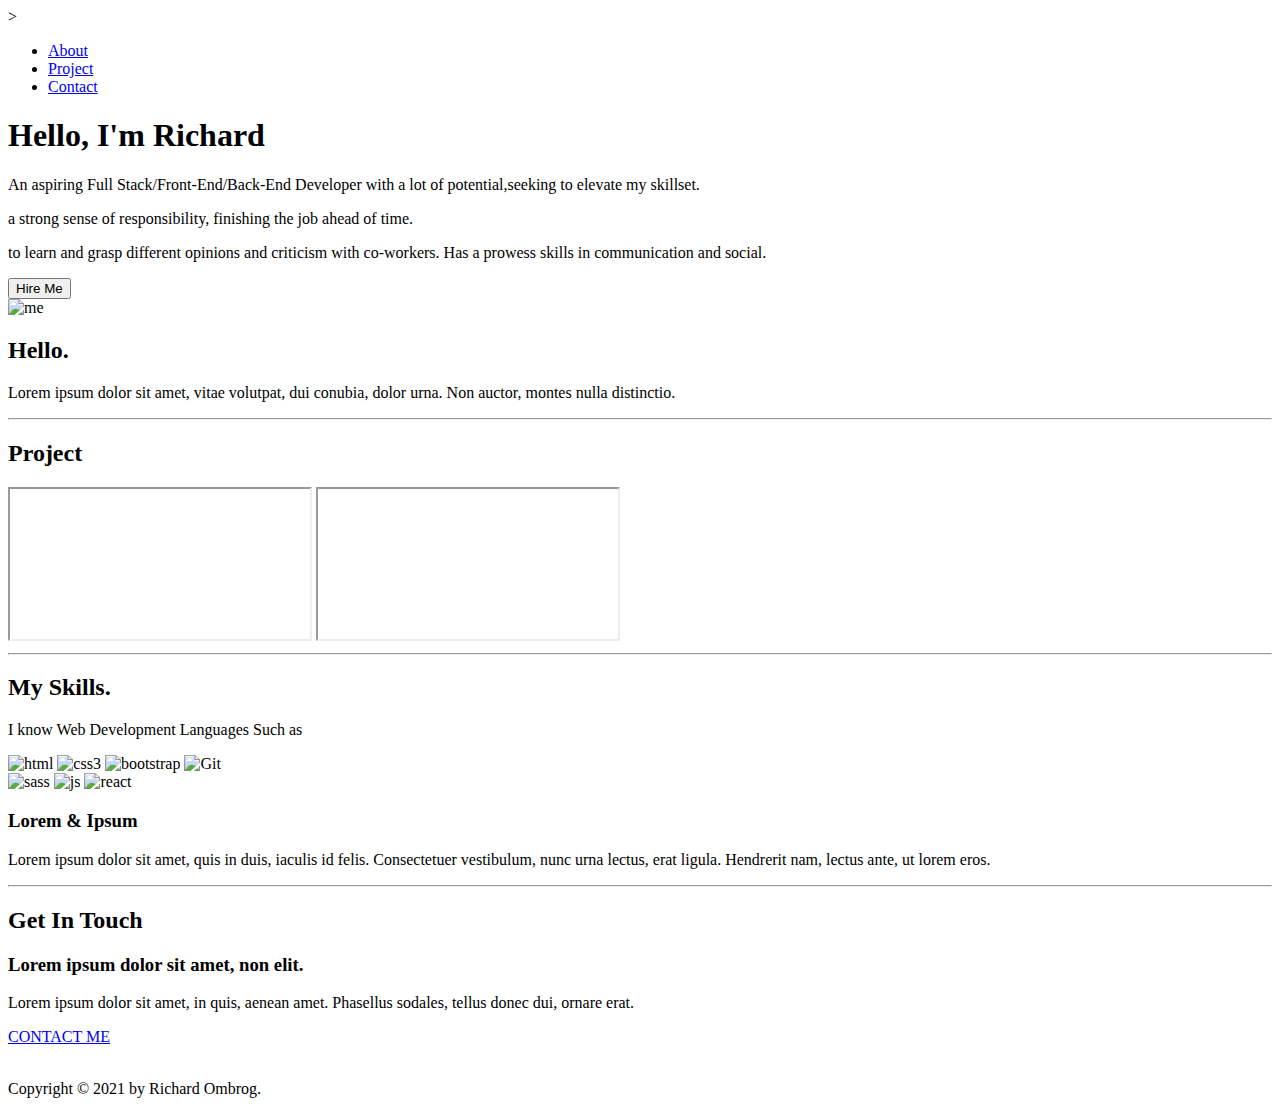
==== index.html @ ea3852ca "need improvement" ====
<!DOCTYPE html>
<html lang="en">
<head>
    <meta charset="UTF-8">
    <meta http-equiv="X-UA-Compatible" content="IE=edge">
    <meta name="viewport" content="width=device-width, initial-scale=1.0">
    <title>Richard Portfolio</title>
    <link rel="stylesheet" href="bootstrap-5.1.3-dist/css/bootstrap.css">
    <link rel="stylesheet" href="css/style.css">

</head>
<body>

<header class="mb-4 p-1 bg-transparent text-white rounded"></header>>
    <ul>
    <li><nav><a href="#aboutMe">About</a></nav></li>
    <li><nav><a href="#projectSection">Project</a></nav></li>
    <li><nav><a href="#contactMe">Contact</a></nav></li>
    </ul>
</header>

<div class="center">
   <h1>Hello, <span>I'm Richard</span></h1>
    <p><span>An aspiring Full Stack/Front-End/Back-End Developer with a lot of potential</span>,seeking to elevate my skillset.</p>
    <p>a strong sense of responsibility, finishing the job ahead of time.</p>
    <p>to learn and grasp different opinions and criticism with co-workers.
       Has a prowess skills in communication and social.</p>
        <a href=""><button>Hire Me</button></a>
</div>

<div class="middle-container">
     <div class="profile">
      <img src="Image/richard.jpg" alt="me">
      <h2>Hello.</h2>
      <p class="intro">Lorem ipsum dolor sit amet, vitae volutpat, dui conubia, dolor urna. Non auctor, montes nulla distinctio.</p>
</div>
    <hr>
    <div id="projectSection" class="project">
        <h2>Project</h2>
        <div class="project-row">
            <iframe src="https://richardombrog.github.io/onlinemagazine.github.io/" ></iframe>
            <iframe src="https://richardombrog.github.io/eCalculator/" frameborder="10px"></iframe>
            <iframe src="" frameborder="0"></iframe>
            
        </div>
    </div>
    <hr>
<div class="skills">
      <h2>My Skills.</h2>
      <p>I know Web Development Languages Such as</p>
    <div class="skill-row">
        <img class="" src="Image/html-5.png" alt="html">
        <img src="Image/css-3.png" alt="css3">
        <img src="Image/bootstrap.png" alt="bootstrap">
        <img src="Image/git.png" alt="Git"><br>
        <img src="Image/sass.png" alt="sass">
        <img src="Image/javascript.png" alt="js">
        <img src="Image/react.png" alt="react">
        <h3>Lorem & Ipsum</h3>
        <p>Lorem ipsum dolor sit amet, quis in duis, iaculis id felis. Consectetuer vestibulum, nunc urna lectus, erat ligula. Hendrerit nam, lectus ante, ut lorem eros.</p>
    </div>
        <hr>
    <div id="contactMe" class="contact-me">
      <h2>Get In Touch</h2>
      <h3>Lorem ipsum dolor sit amet, non elit.</h3>
      <p>Lorem ipsum dolor sit amet, in quis, aenean amet. Phasellus sodales, tellus donec dui, ornare erat.</p>
      <a class="btn" href="mailto:ombrog512@email.com">CONTACT ME</a>
    </div>
</div>
  
<footer class="mt-4 p-5 bg-transparent text-white rounded">
  <!-- <div> -->
    <a class="footer-link" href="https://www.linkedin.com/"><img src="Image/linkedin.svg" alt=""></a>
    <a class="footer-link" href="https://twitter.com/"><img src="Image/twitter.svg" alt=""></a>
    <a class="footer-link" href="https://www.facebook.com/"><img src="Image/facebook.svg" alt=""></a>
    <p class="copy">Copyright &copy; 2021 by Richard Ombrog.</p>
  <!-- </div> -->
</footer>
</body>
</html>
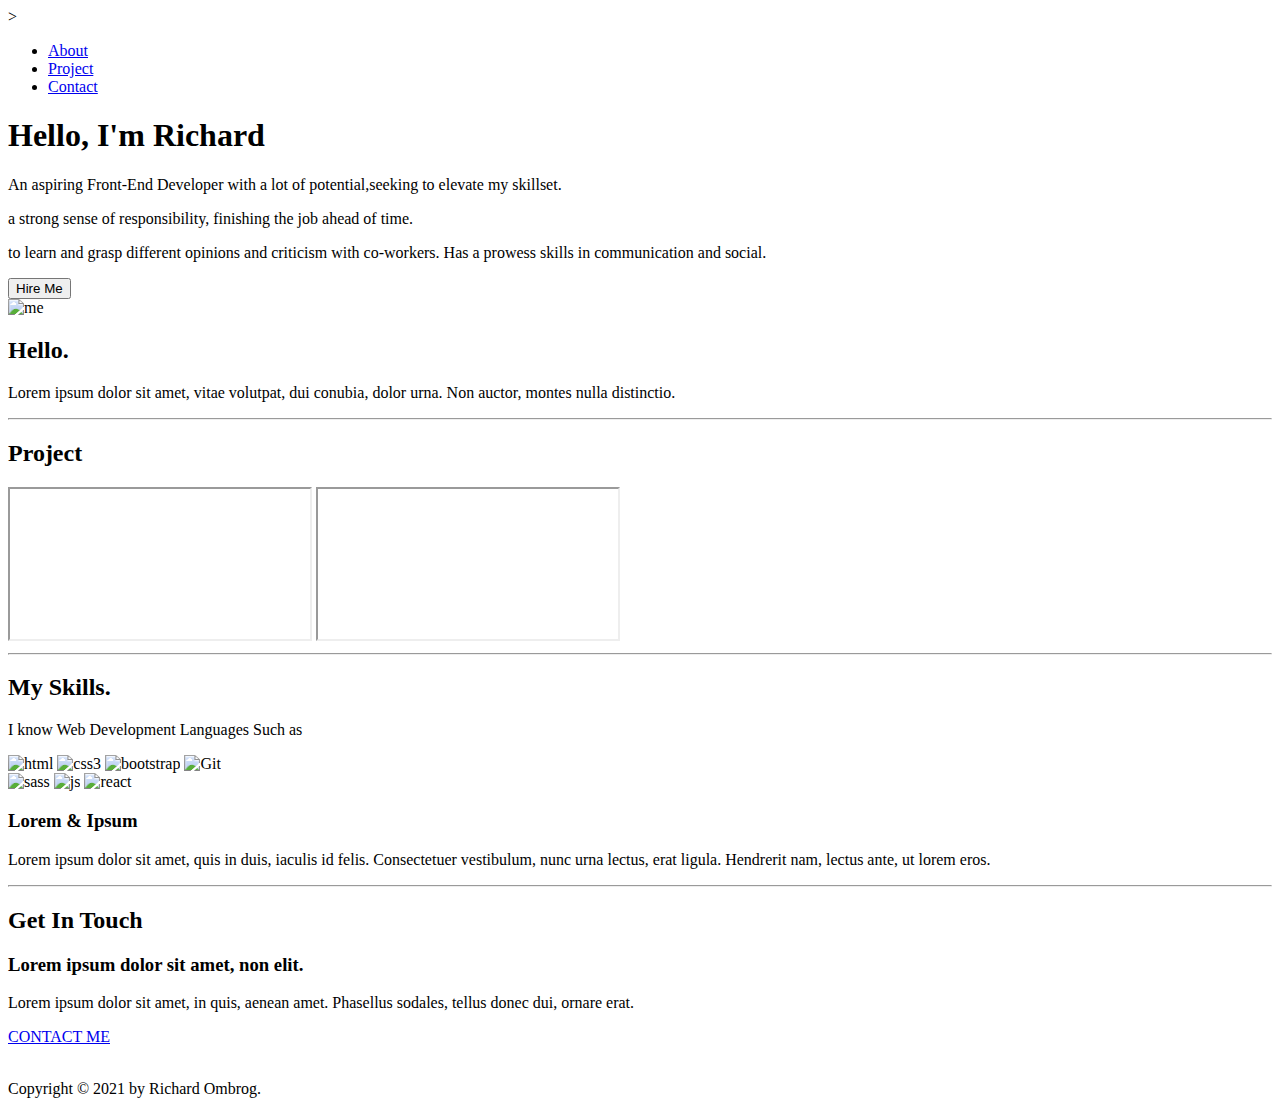
==== commit 54eddb57: "need to revise" ====
--- a/index.html
+++ b/index.html
@@ -21,7 +21,7 @@
 
 <div class="center">
    <h1>Hello, <span>I'm Richard</span></h1>
-    <p><span>An aspiring Full Stack/Front-End/Back-End Developer with a lot of potential</span>,seeking to elevate my skillset.</p>
+    <p><span>An aspiring Front-End Developer with a lot of potential</span>,seeking to elevate my skillset.</p>
     <p>a strong sense of responsibility, finishing the job ahead of time.</p>
     <p>to learn and grasp different opinions and criticism with co-workers.
        Has a prowess skills in communication and social.</p>
@@ -38,8 +38,8 @@
     <div id="projectSection" class="project">
         <h2>Project</h2>
         <div class="project-row">
-            <iframe src="https://richardombrog.github.io/onlinemagazine.github.io/" ></iframe>
-            <iframe src="https://richardombrog.github.io/eCalculator/" frameborder="10px"></iframe>
+            <iframe src="https://richardombrog.github.io/onlinemagazine.github.io" ></iframe>
+            <iframe src="https://richardombrog.github.io/eCalculator" frameborder="10px"></iframe>
             <iframe src="" frameborder="0"></iframe>
             
         </div>
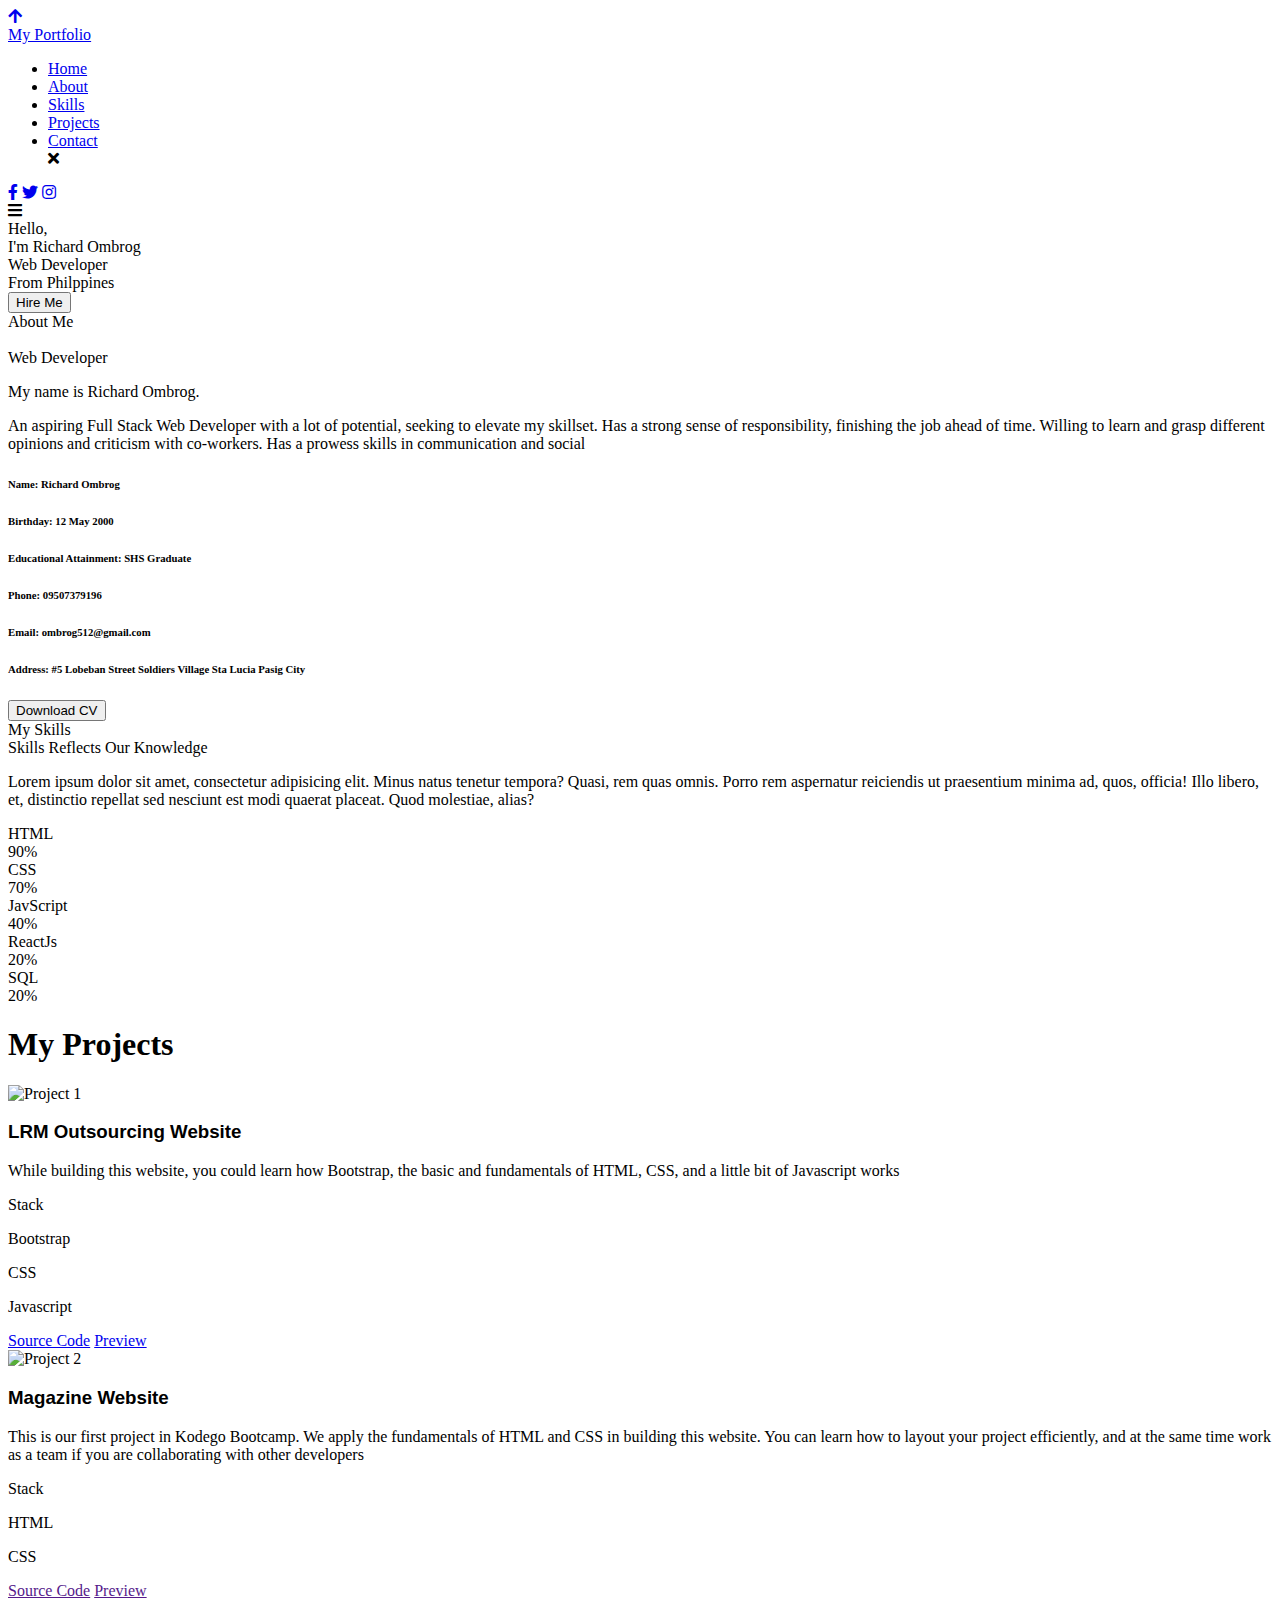
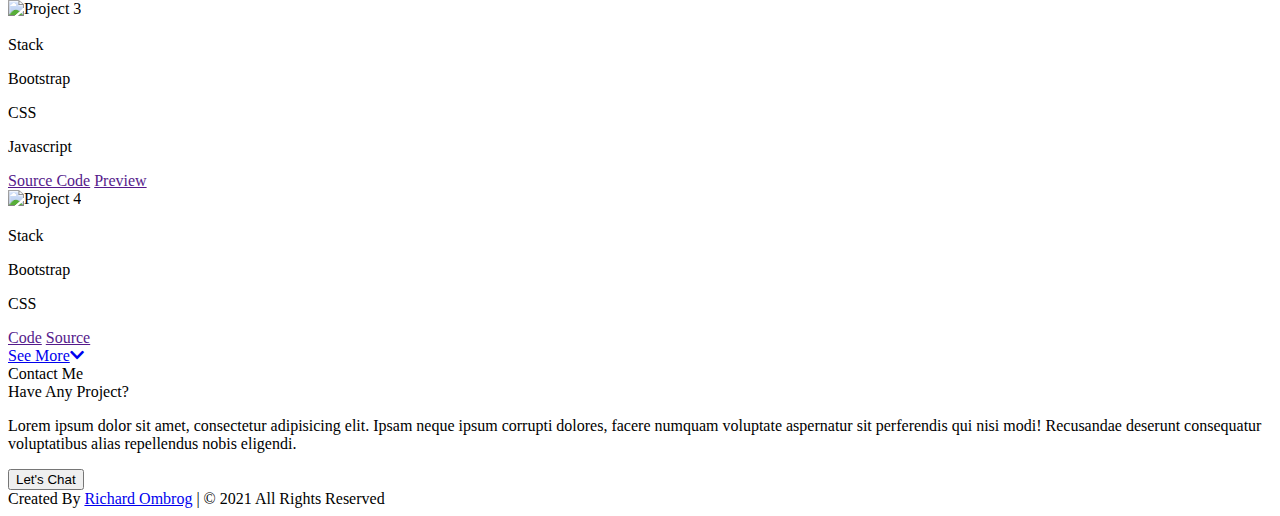
==== commit 4606b9be: "add some project that i created" ====
--- a/index.html
+++ b/index.html
@@ -1,80 +1,276 @@
+
 <!DOCTYPE html>
 <html lang="en">
 <head>
     <meta charset="UTF-8">
     <meta http-equiv="X-UA-Compatible" content="IE=edge">
     <meta name="viewport" content="width=device-width, initial-scale=1.0">
-    <title>Richard Portfolio</title>
-    <link rel="stylesheet" href="bootstrap-5.1.3-dist/css/bootstrap.css">
+    <link rel="stylesheet" href="https://cdnjs.cloudflare.com/ajax/libs/font-awesome/5.15.2/css/all.min.css"/>
     <link rel="stylesheet" href="css/style.css">
-
+    <link href="https://cdn.jsdelivr.net/npm/bootstrap@5.0.2/dist/css/bootstrap.min.css" rel="stylesheet" integrity="sha384-EVSTQN3/azprG1Anm3QDgpJLIm9Nao0Yz1ztcQTwFspd3yD65VohhpuuCOmLASjC" crossorigin="anonymous">
+    <title>My Portfolio</title>
 </head>
 <body>
-
-<header class="mb-4 p-1 bg-transparent text-white rounded"></header>>
-    <ul>
-    <li><nav><a href="#aboutMe">About</a></nav></li>
-    <li><nav><a href="#projectSection">Project</a></nav></li>
-    <li><nav><a href="#contactMe">Contact</a></nav></li>
-    </ul>
-</header>
-
-<div class="center">
-   <h1>Hello, <span>I'm Richard</span></h1>
+      <!-- Move to up button -->
+      <div class="scroll-button">
+        <a href="#home"><i class="fas fa-arrow-up"></i></a>
+      </div>
+  <!-- navgaition menu -->
+  <nav>
+    <div class="navbar">
+      <div class="logo"><a href="#">My Portfolio</a></div>
+      <ul class="menu">
+          <li><a href="#home">Home</a></li>
+          <li><a href="#about">About</a></li>
+          <li><a href="#skills">Skills</a></li>
+          <li><a href="#projects">Projects</a></li>
+          <li><a href="#contact">Contact</a></li>
+          <div class="cancel-btn">
+            <i class="fas fa-times"></i>
+          </div>
+      </ul>
+      <div class="media-icons">
+        <a href="#"><i class="fab fa-facebook-f"></i></a>
+        <a href="#"><i class="fab fa-twitter"></i></a>
+        <a href="#"><i class="fab fa-instagram"></i></a>
+      </div>
+    </div>
+    <div class="menu-btn">
+      <i class="fas fa-bars"></i>
+    </div>
+  </nav>
+
+<!-- Home Section Start -->
+ <section class="home" id="home">
+   <div class="home-content">
+     <div class="text">
+       <div class="text-one">Hello,</div>
+       <div class="text-two">I'm Richard Ombrog</div>
+       <div class="text-three">Web Developer</div>
+       <div class="text-four">From Philppines</div>
+     </div>
+     <div class="button">
+       <a href="mailto:ombrog512@gmail.com"><button>Hire Me</button></a>
+     </div>
+   </div>
+ </section>
+
+<!-- About Section Start -->
+<section class="about" id="about">
+  <div class="content">
+    <div class="title"><span>About Me</span></div>
+  <div class="about-details">
+    <div class="left">
+      <img src="Image/richard.jpg" alt="">
+    </div>
+    <div class="right">
+      <div class="topic">Web Developer</div>
+      <p>My name is Richard Ombrog.</p>
+      <p>An aspiring Full Stack Web Developer with a lot of potential, 
+        seeking to elevate my skillset.
+         Has a strong sense of responsibility, finishing the job ahead of time. 
+         Willing to learn and grasp different opinions and criticism with co-workers. 
+         Has a prowess skills in communication and social</p>
+
+         <div class="col-lg-8 d-flex justify-content-center align-items-center flex-column align-items-lg-start">
+          <!-- <h3 class="mb-4"> Full-Stack Developer</h3>  -->
+          <div class="row mb-3 text-black">
+              <div class="col-sm-6 py-2"><h6>Name: <span class="fw-bold">Richard Ombrog</span></h6></div>
+              <div class="col-sm-6 py-2"><h6>Birthday: <span class="fw-bold">12 May 2000</span></h6></div>
+              <div class="col-sm-6 py-2"><h6>Educational Attainment: <span class="fw-bold">SHS Graduate</span></h6></div>
+              <div class="col-sm-6 py-2"><h6>Phone: <span class="fw-bold">09507379196</span></h6></div>
+              <div class="col-sm-6 py-2"><h6>Email: <span class="fw-bold">ombrog512@gmail.com</span></h6></div>
+              <div class="col-sm-6 py-2"><h6>Address: <span class="fw-bold">#5 Lobeban Street Soldiers Village Sta Lucia Pasig City</span></h6></div>
+          </div>
+      </div>
+
+      <div class="button">
+        <a href="Image/resume.jpg"><button>Download CV</button></a>
+      </div>
+    </div>
+  </div>
+  </div>
+</section>
+
+<!-- My Skill Section Start -->
+<!-- Section Tag and Other Div will same where we need to put same CSS -->
+<section class="skills" id="skills">
+ <div class="content">
+   <div class="title"><span>My Skills</span></div>
+   <div class="skills-details">
+     <div class="text">
+       <div class="topic">Skills Reflects Our Knowledge</div>
+       <p>Lorem ipsum dolor sit amet, consectetur adipisicing elit. Minus natus tenetur tempora? Quasi, rem quas omnis. Porro rem aspernatur reiciendis ut praesentium minima ad, quos, officia! Illo libero, et, distinctio repellat sed nesciunt est modi quaerat placeat. Quod molestiae, alias?</p>
+       <!-- <div class="experience">
+         <div class="num">10</div>
+         <div class="exp">Years Of <br> Experience</div>
+       </div> -->
+     </div>
+     <div class="boxes">
+       <div class="box">
+         <div class="topic">HTML</div>
+         <div class="per">90%</div>
+       </div>
+       <div class="box">
+         <div class="topic">CSS</div>
+         <div class="per">70%</div>
+       </div>
+       <div class="box">
+         <div class="topic">JavScript</div>
+         <div class="per">40%</div>
+       </div>
+       <div class="box">
+         <div class="topic">ReactJs</div>
+         <div class="per">20%</div>
+       </div>
+       <div class="box">
+         <div class="topic">SQL</div>
+         <div class="per">20%</div>
+       </div>
+       <!-- <div class="box">
+         <div class="topic">PHP</div>
+         <div class="per">20%</div>
+       </div> -->
+
+     </div>
+   </div>
+ </div>
+</section>
+
+<!-- My Projects Section Start -->
+
+<section id="projects" class="bg-custom-primary ">
+  <div class="container w-100 p-5">
+
+     <h1 class="title text-center fw-bold">My Projects</h1>
+      <div class="row g-3 text-dark">
+          <div class="col-md-6">
+              <div class="card">
+
+                  <img src="Project/project1.png" alt="Project 1" class="img-fluid">
+                  <div class="card-body p-lg-5">
+                      <h3 class="text-center fw-bold" style="font-family: 'Poppins',sans-serif;">LRM Outsourcing Website</h3>
+                      <p class="lead card__description">While building this website, you could learn how Bootstrap, the basic and fundamentals of
+                          HTML, CSS, and a little bit of Javascript works
+                      </p>
+                      <p class="text-center fw-bold">Stack</p>
+                      <div class="d-flex justify-content-between align-items-center px-lg-5">
+                          <p class="">Bootstrap</p>
+                          <p class="">CSS</p>
+                          <p class="">Javascript</p>
+                      </div>
+
+                      <div class="px-lg-5 project-btn">
+                          <a href="https://github.com/meynard18/Groupproj" class="btn btn-custom btn-rounded float-start">Source Code</a>
+                          <a href="https://meynard18.github.io/Groupproj/" class="btn btn-custom btn-rounded float-end">Preview</a>
+                      </div>
+                  </div>
+              </div>
+          </div>
+          <div class="col-md-6">
+              <div class="card">
+                  <img src="" alt="Project 2" class="img-fluid">
+                  <div class="card-body p-lg-5">
+                     <h3 class="text-center fw-bold" style="font-family: 'Poppins',sans-serif;">Magazine Website</h3>
+                     <p class="lead card__description"> This is our first project in Kodego Bootcamp. We apply the fundamentals of HTML and CSS in building
+                         this website. You can learn how to layout your project efficiently, and at the same time work as a team if you are
+                         collaborating with other developers
+                     </p>
+
+                     <p class="text-center fw-bold">Stack</p>
+                     <div class="d-flex justify-content-between align-items-center px-lg-5">
+                         <p class="">HTML</p>
+                         <p class="">CSS</p>
+                     </div>
+
+                     <div class="px-lg-5">
+                         <a href="" class="btn btn-custom btn-rounded float-start">Source Code</a>
+                         <a href="" class="btn btn-custom btn-rounded float-end">Preview</a>
+                     </div>
+                  </div>
+              </div>
+          </div>
+          <div class="col-md-6">
+              <div class="card">
+                  <img src="" alt="Project 3" class="img-fluid">
+                  <div class="card-body p-lg-5">
+                     <h3 class="text-center fw-bold" style="font-family: 'Poppins',sans-serif;"></h3>
+                     <p class="lead card__description">
+                     </p>
+
+                     <p class="text-center fw-bold">Stack</p>
+                     <div class="d-flex justify-content-between align-items-center px-lg-5">
+                         <p class="">Bootstrap</p>
+                         <p class="">CSS</p>
+                         <p class="">Javascript</p>
+                     </div>
+
+                     <div class="px-lg-5">
+                         <a href="" class="btn btn-custom btn-rounded float-start">Source Code</a>
+                         <a href="" class="btn btn-custom btn-rounded float-end">Preview</a>
+                     </div>
+                  </div>
+              </div>
+          </div>
+          <div class="col-md-6">
+              <div class="card">
+                  <img src="images/proj4.png" alt="Project 4" class="img-fluid">
+                  <div class="card-body p-lg-5">
+                     <h3 class="text-center fw-bold" style="font-family: 'Poppins',sans-serif;"></h3>
+                     <p class="lead">
+                     </p>
+
+                     <p class="text-center fw-bold">Stack</p>
+                     <div class="d-flex justify-content-between align-items-center px-lg-5">
+                         <p class="">Bootstrap</p>
+                         <p class="">CSS</p>
+                     </div>
+
+                     <div class="px-lg-5">
+                         <a href="" class="btn btn-custom btn-rounded float-start">Code</a>
+                         <a href="" class="btn btn-custom btn-rounded float-end">Source</a>
+                     </div>
+                  </div>
+              </div>
+          </div>
+          
+          <div class="col-lg-12 d-flex justify-content-center align-items-center">
+              <a href="#" class="btn btn-custom">See More<i class="fas fa-chevron-down mx-1"></i></a>
+          </div>
+      </div>
+
+  </div>
+</section>
+
+
+<!-- Contact Me section Start -->
+<section class="contact" id="contact">
+  <div class="content">
+    <div class="title"><span>Contact Me</span></div>
+    <div class="text">
+      <div class="topic">Have Any Project?</div>
+      <p>Lorem ipsum dolor sit amet, consectetur adipisicing elit. Ipsam neque ipsum corrupti dolores, facere numquam voluptate aspernatur sit perferendis qui nisi modi! Recusandae deserunt consequatur voluptatibus alias repellendus nobis eligendi.</p>
+      <div class="button">
+        <button>Let's Chat</button>
+      </div>
+    </div>
+  </div>
+</section>
+
+<!-- Footer Section Start -->
+<footer>
+  <div class="text">
+    <span>Created By <a href="#">Richard Ombrog</a> | &#169; 2021 All Rights Reserved</span>
+  </div>
+</footer>
+<!-- 
+  <h1>Hello, <span>I'm Richard</span></h1>
     <p><span>An aspiring Front-End Developer with a lot of potential</span>,seeking to elevate my skillset.</p>
     <p>a strong sense of responsibility, finishing the job ahead of time.</p>
     <p>to learn and grasp different opinions and criticism with co-workers.
        Has a prowess skills in communication and social.</p>
-        <a href=""><button>Hire Me</button></a>
-</div>
-
-<div class="middle-container">
-     <div class="profile">
-      <img src="Image/richard.jpg" alt="me">
-      <h2>Hello.</h2>
-      <p class="intro">Lorem ipsum dolor sit amet, vitae volutpat, dui conubia, dolor urna. Non auctor, montes nulla distinctio.</p>
-</div>
-    <hr>
-    <div id="projectSection" class="project">
-        <h2>Project</h2>
-        <div class="project-row">
-            <iframe src="https://richardombrog.github.io/onlinemagazine.github.io" ></iframe>
-            <iframe src="https://richardombrog.github.io/eCalculator" frameborder="10px"></iframe>
-            <iframe src="" frameborder="0"></iframe>
-            
-        </div>
-    </div>
-    <hr>
-<div class="skills">
-      <h2>My Skills.</h2>
-      <p>I know Web Development Languages Such as</p>
-    <div class="skill-row">
-        <img class="" src="Image/html-5.png" alt="html">
-        <img src="Image/css-3.png" alt="css3">
-        <img src="Image/bootstrap.png" alt="bootstrap">
-        <img src="Image/git.png" alt="Git"><br>
-        <img src="Image/sass.png" alt="sass">
-        <img src="Image/javascript.png" alt="js">
-        <img src="Image/react.png" alt="react">
-        <h3>Lorem & Ipsum</h3>
-        <p>Lorem ipsum dolor sit amet, quis in duis, iaculis id felis. Consectetuer vestibulum, nunc urna lectus, erat ligula. Hendrerit nam, lectus ante, ut lorem eros.</p>
-    </div>
-        <hr>
-    <div id="contactMe" class="contact-me">
-      <h2>Get In Touch</h2>
-      <h3>Lorem ipsum dolor sit amet, non elit.</h3>
-      <p>Lorem ipsum dolor sit amet, in quis, aenean amet. Phasellus sodales, tellus donec dui, ornare erat.</p>
-      <a class="btn" href="mailto:ombrog512@email.com">CONTACT ME</a>
-    </div>
-</div>
-  
-<footer class="mt-4 p-5 bg-transparent text-white rounded">
-  <!-- <div> -->
-    <a class="footer-link" href="https://www.linkedin.com/"><img src="Image/linkedin.svg" alt=""></a>
-    <a class="footer-link" href="https://twitter.com/"><img src="Image/twitter.svg" alt=""></a>
-    <a class="footer-link" href="https://www.facebook.com/"><img src="Image/facebook.svg" alt=""></a>
-    <p class="copy">Copyright &copy; 2021 by Richard Ombrog.</p>
-  <!-- </div> -->
-</footer>
+ -->
+
+  <script src="script/script.js"></script>
 </body>
 </html>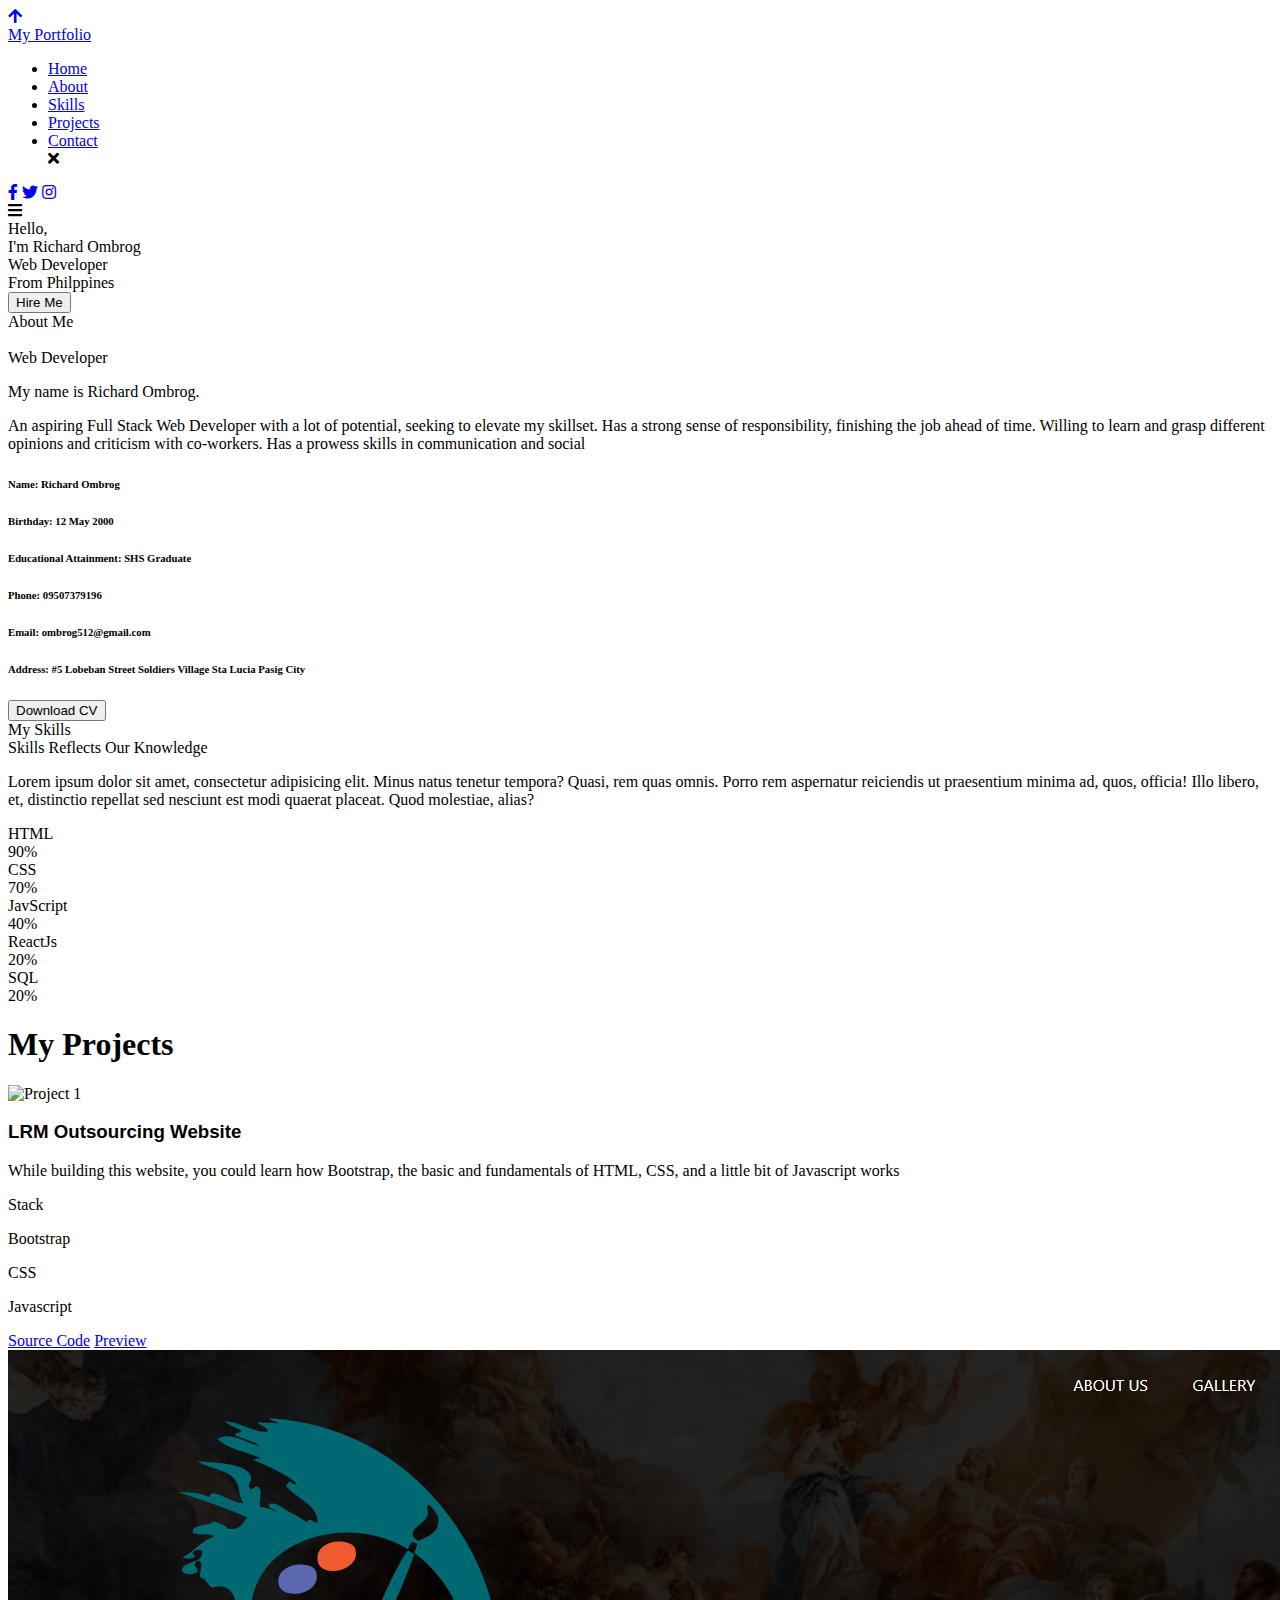
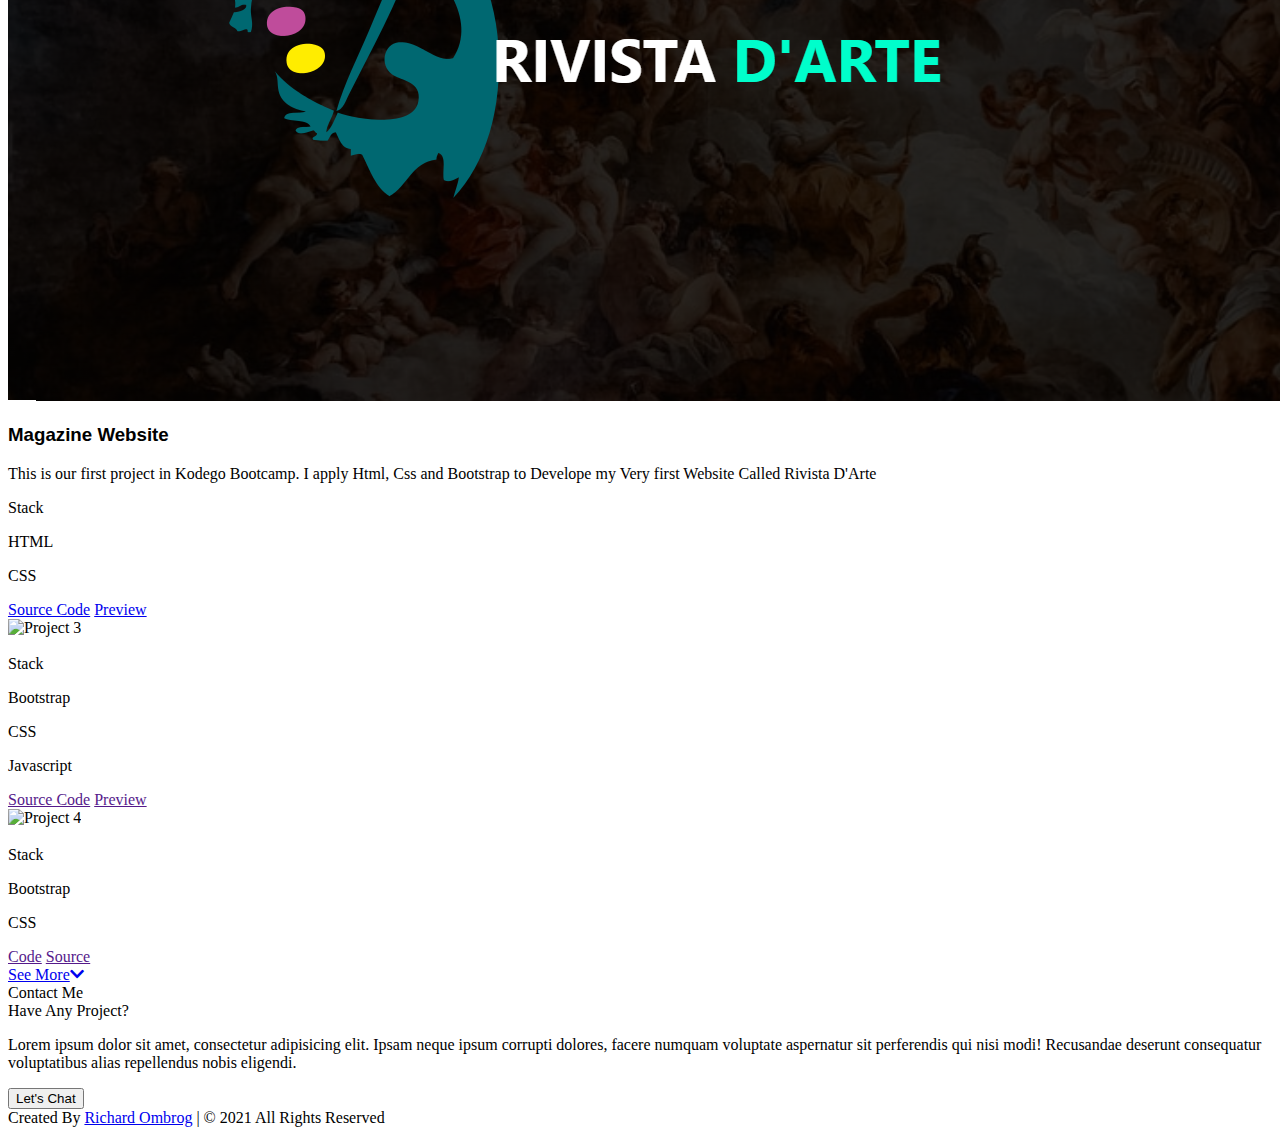
==== commit e35546f1: "add another project" ====
--- a/index.html
+++ b/index.html
@@ -169,12 +169,11 @@
           </div>
           <div class="col-md-6">
               <div class="card">
-                  <img src="" alt="Project 2" class="img-fluid">
+                  <img src="Project/project2.png" alt="Project 2" class="img-fluid">
                   <div class="card-body p-lg-5">
                      <h3 class="text-center fw-bold" style="font-family: 'Poppins',sans-serif;">Magazine Website</h3>
-                     <p class="lead card__description"> This is our first project in Kodego Bootcamp. We apply the fundamentals of HTML and CSS in building
-                         this website. You can learn how to layout your project efficiently, and at the same time work as a team if you are
-                         collaborating with other developers
+                     <p class="lead card__description"> This is our first project in Kodego Bootcamp. I apply Html, Css and Bootstrap 
+                       to Develope my Very first Website Called Rivista D'Arte
                      </p>
 
                      <p class="text-center fw-bold">Stack</p>
@@ -184,8 +183,8 @@
                      </div>
 
                      <div class="px-lg-5">
-                         <a href="" class="btn btn-custom btn-rounded float-start">Source Code</a>
-                         <a href="" class="btn btn-custom btn-rounded float-end">Preview</a>
+                         <a href="https://github.com/RichardOmbrog/onlinemagazine.github.io" class="btn btn-custom btn-rounded float-start">Source Code</a>
+                         <a href="https://richardombrog.github.io/onlinemagazine.github.io/" class="btn btn-custom btn-rounded float-end">Preview</a>
                      </div>
                   </div>
               </div>
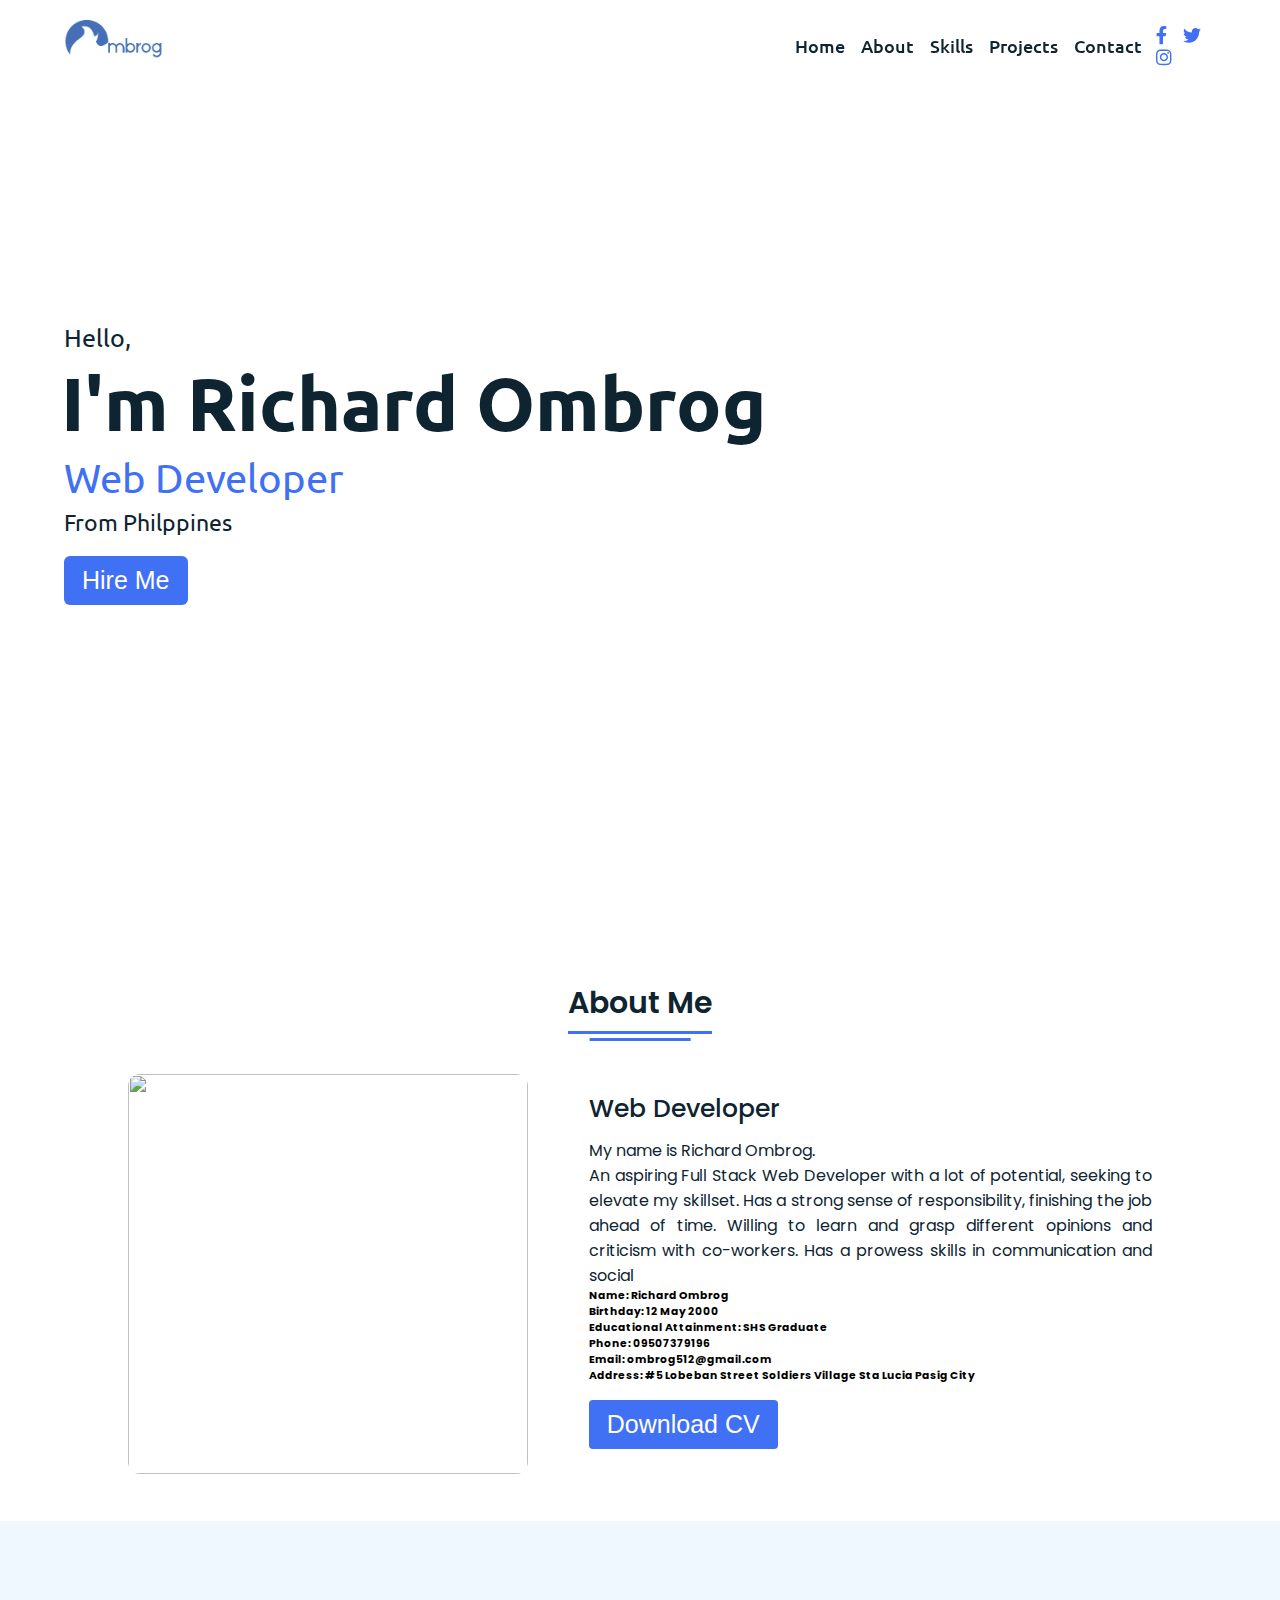
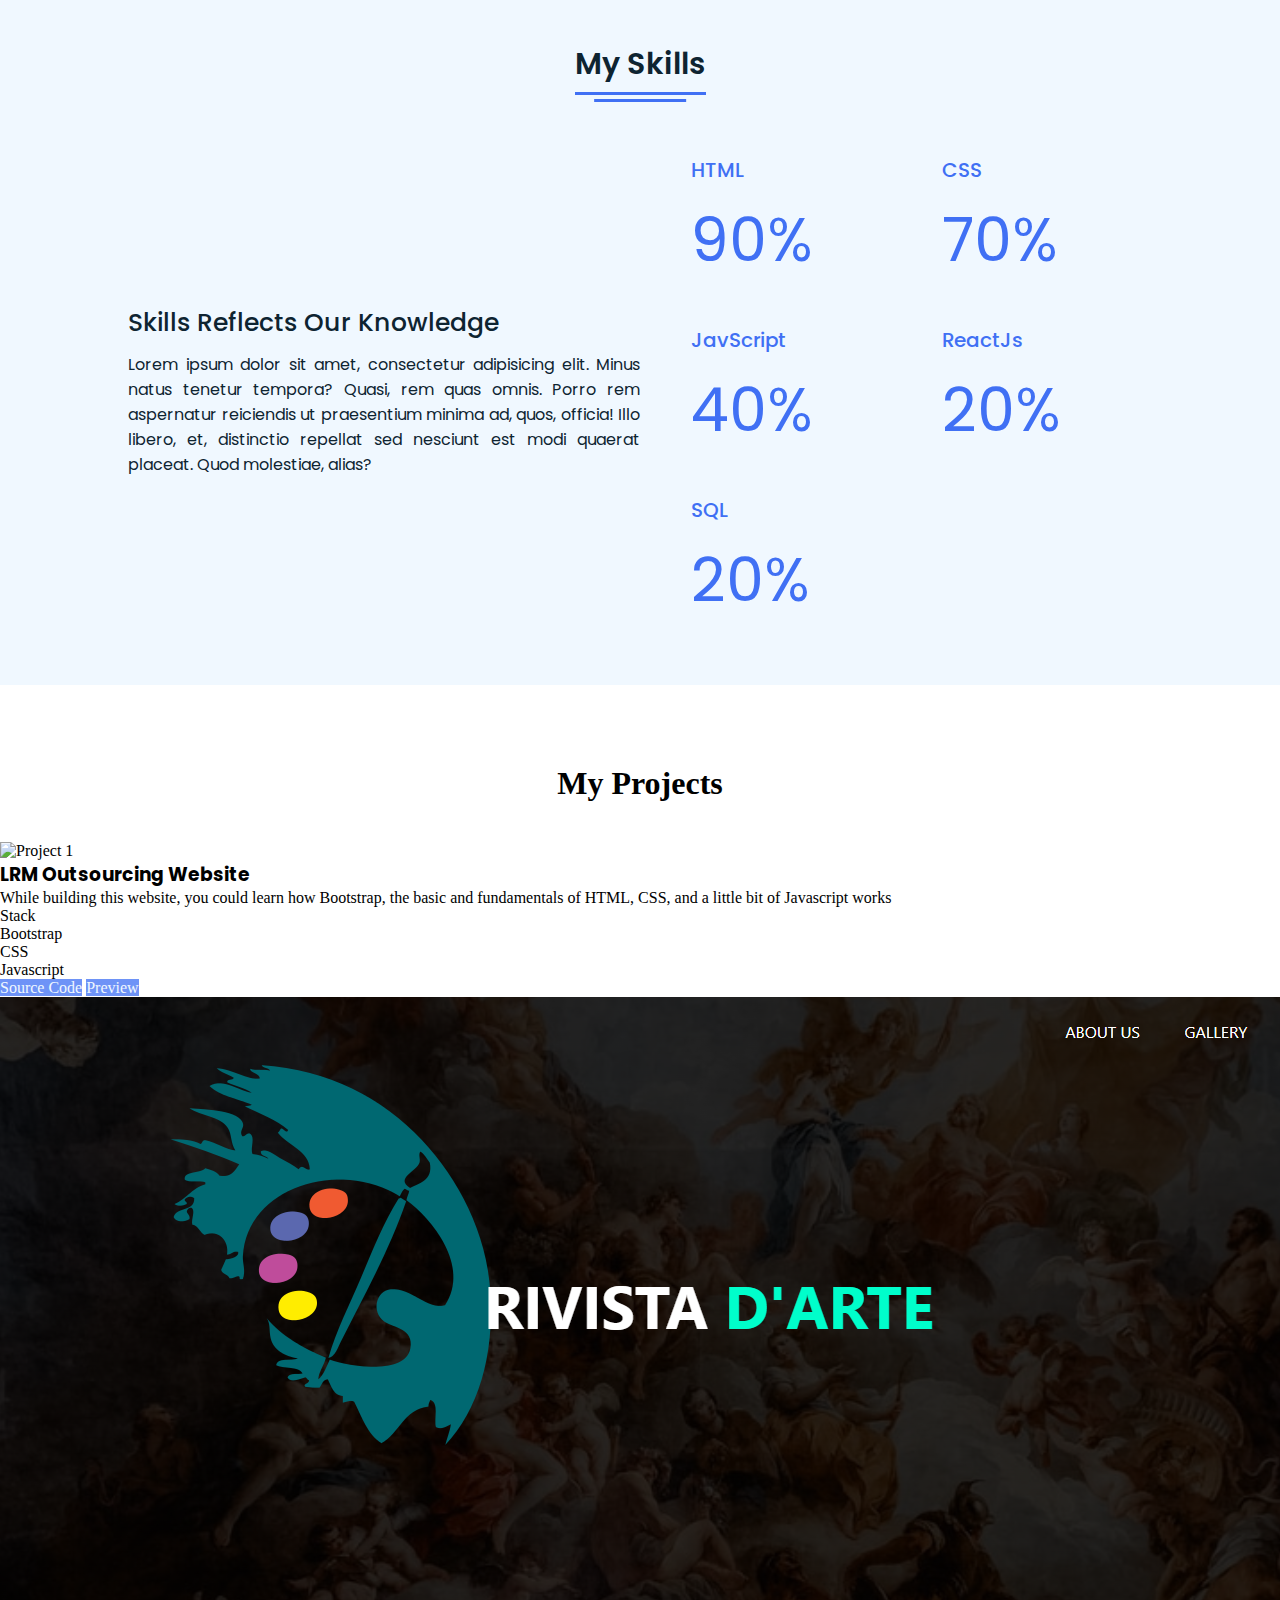
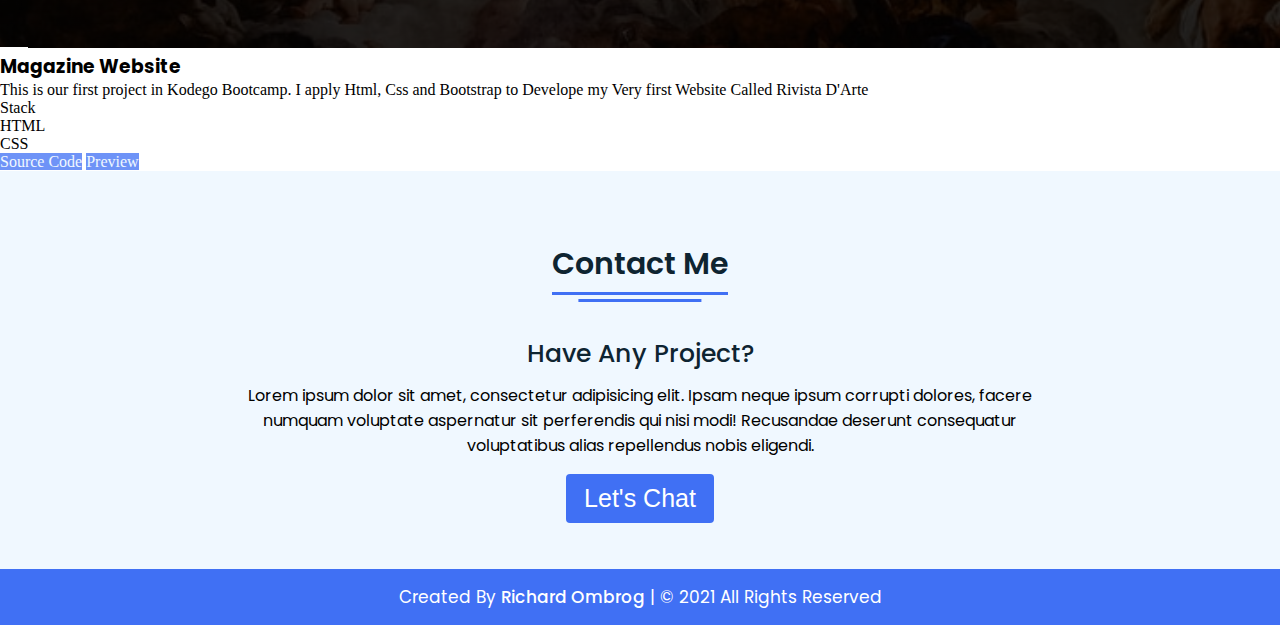
==== commit e1512448: "add logo" ====
--- a/index.html
+++ b/index.html
@@ -18,7 +18,7 @@
   <!-- navgaition menu -->
   <nav>
     <div class="navbar">
-      <div class="logo"><a href="#">My Portfolio</a></div>
+      <div class="logo"><a href="#"><img src="Image/logo1.png"></a></div>
       <ul class="menu">
           <li><a href="#home">Home</a></li>
           <li><a href="#about">About</a></li>
@@ -182,14 +182,14 @@
                          <p class="">CSS</p>
                      </div>
 
-                     <div class="px-lg-5">
+                     <div class="px-lg-5 project-btn">
                          <a href="https://github.com/RichardOmbrog/onlinemagazine.github.io" class="btn btn-custom btn-rounded float-start">Source Code</a>
                          <a href="https://richardombrog.github.io/onlinemagazine.github.io/" class="btn btn-custom btn-rounded float-end">Preview</a>
                      </div>
                   </div>
               </div>
           </div>
-          <div class="col-md-6">
+          <!-- <div class="col-md-6">
               <div class="card">
                   <img src="" alt="Project 3" class="img-fluid">
                   <div class="card-body p-lg-5">
@@ -238,7 +238,7 @@
           </div>
       </div>
 
-  </div>
+  </div> -->
 </section>
 
 
@@ -250,7 +250,7 @@
       <div class="topic">Have Any Project?</div>
       <p>Lorem ipsum dolor sit amet, consectetur adipisicing elit. Ipsam neque ipsum corrupti dolores, facere numquam voluptate aspernatur sit perferendis qui nisi modi! Recusandae deserunt consequatur voluptatibus alias repellendus nobis eligendi.</p>
       <div class="button">
-        <button>Let's Chat</button>
+        <a href="mailto:ombrog512@gmail.com"><button>Let's Chat</button></a>
       </div>
     </div>
   </div>
--- a/css/style.css
+++ b/css/style.css
@@ -0,0 +1,481 @@
+/* Google Font CDN Link */
+@import url('https://fonts.googleapis.com/css2?family=Poppins:wght@400;500;600;700&family=Ubuntu:wght@400;500;700&display=swap');
+*{
+  margin: 0;
+  padding: 0;
+  box-sizing: border-box;
+  text-decoration: none;
+  scroll-behavior: smooth;
+}
+
+/* Custom Scroll Bar CSS */
+::-webkit-scrollbar {
+    width: 10px;
+}
+::-webkit-scrollbar-track {
+    background: #f1f1f1;
+}
+::-webkit-scrollbar-thumb {
+    background: #6e93f7;
+    border-radius: 12px;
+    transition: all 0.3s ease;
+}
+
+::-webkit-scrollbar-thumb:hover {
+    background: #4070f4;
+}
+/* navbar styling */
+
+.navbar > .logo img{
+  width: clamp(100px, 10%, 200px);
+  
+}
+nav{
+  position: fixed;
+  width: 100%;
+  padding: 20px 0;
+  z-index: 998;
+  transition: all 0.3s ease;
+  font-family: 'Ubuntu', sans-serif;
+}
+nav.sticky{
+  background: #4070f4;
+  padding: 13px 0;
+}
+nav .navbar{
+  width: 90%;
+  display: flex;
+  justify-content: space-between;
+  align-items: center;
+  margin: auto;
+}
+nav .navbar .logo a{
+  font-weight: 500;
+  font-size: 35px;
+  color: #4070f4;
+}
+nav.sticky .navbar .logo a{
+  color: #fff;
+}
+nav .navbar .menu{
+  display: flex;
+  position: relative;
+}
+nav .navbar .menu li{
+  list-style: none;
+  margin: 0 8px;
+}
+.navbar .menu a{
+  font-size: 18px;
+  font-weight: 500;
+  color: #0E2431;
+  padding: 6px 0;
+  transition: all 0.4s ease;
+}
+.navbar .menu a:hover{
+  color: #4070f4;
+}
+nav.sticky .menu a{
+  color: #FFF;
+}
+nav.sticky .menu a:hover{
+  color: #0E2431;
+}
+.navbar .media-icons a{
+  color: #4070f4;
+  font-size: 18px;
+  margin: 0 6px;
+}
+nav.sticky .media-icons a{
+  color: #FFF;
+}
+
+/* Side Navigation Menu Button CSS */
+nav .menu-btn,
+.navbar .menu .cancel-btn{
+  position: absolute;
+  color: #fff;
+  right: 30px;
+  top: 20px;
+  font-size: 20px;
+  cursor: pointer;
+  transition: all 0.3s ease;
+  display: none;
+}
+nav .menu-btn{
+  color: #4070f4;
+}
+nav.sticky .menu-btn{
+  color: #FFF;
+}
+.navbar .menu .menu-btn{
+  color: #fff;
+}
+
+/* home section styling */
+.home{
+  height: 100vh;
+  width: 100%;
+  /* background: url("images/background.png") no-repeat; */
+  background-size: cover;
+  background-position: center;
+  background-attachment: fixed;
+  font-family: 'Ubuntu', sans-serif;
+}
+.home .home-content{
+  width: 90%;
+  height: 100%;
+  margin: auto;
+  display: flex;
+  flex-direction: column;
+  justify-content: center;
+}
+.home .text-one{
+  font-size: 25px;
+  color: #0E2431;
+}
+.home .text-two{
+  color: #0E2431;
+  font-size: 75px;
+  font-weight: 600;
+  margin-left: -3px;
+}
+.home .text-three{
+  font-size: 40px;
+  margin: 5px 0;
+  color: #4070f4;
+}
+.home .text-four{
+  font-size: 23px;
+  margin: 5px 0;
+  color: #0E2431;
+}
+.home .button{
+  margin: 14px 0;
+}
+.home .button a{
+  color: #0E2431;
+}
+.home .button button{
+  outline: none;
+  padding: 8px 16px;
+  border-radius: 6px;
+  font-size: 25px;
+  font-weight: 400;
+  background: #4070f4;
+  color: #fff;
+  cursor: pointer;
+  border: 2px solid transparent;
+  transition: all 0.4s ease;
+}
+.home .button button:hover{
+  border-color: #4070f4;
+  background-color: #fff;
+  color: #4070f4;
+}
+
+/* About Section Styling */
+/* Those Elements Where We Have Apply Same CSS,
+ I'm Selecting Directly 'Section Tag' and 'Class'  */
+section{
+  padding-top: 40px;
+}
+section .content{
+  width: 80%;
+  margin: 40px auto;
+  font-family: 'Poppins', sans-serif;
+}
+.about .about-details{
+  display: flex;
+  justify-content: space-between;
+  align-items: center;
+}
+section .title{
+  display: flex;
+  justify-content: center;
+  margin-bottom: 40px;
+}
+section .title span{
+  color: #0E2431;
+  font-size: 30px;
+  font-weight: 600;
+  position: relative;
+  padding-bottom: 8px;
+}
+section .title span::before,
+section .title span::after{
+  content: '';
+  position: absolute;
+  height: 3px;
+  width: 100%;
+  background: #4070f4;
+  left: 0;
+  bottom: 0;
+}
+section .title span::after{
+  bottom: -7px;
+  width: 70%;
+  left: 50%;
+  transform: translateX(-50%);
+}
+.about .about-details .left{
+  width: 45%;
+}
+.about .left img{
+  height: 400px;
+  width: 400px;
+  object-fit: cover;
+  border-radius: 12px;
+}
+.about-details .right{
+  width: 55%;
+}
+section  .topic{
+  color: #0E2431;
+  font-size: 25px;
+  font-weight: 500;
+  margin-bottom: 10px;
+}
+.about-details .right p{
+  text-align: justify;
+  color: #0E2431;
+}
+section .button{
+  margin: 16px 0;
+}
+section .button button{
+  outline: none;
+  padding: 8px 16px;
+  border-radius: 4px;
+  font-size: 25px;
+  font-weight: 400;
+  background: #4070f4;
+  color: #fff;
+  border: 2px solid transparent;
+  cursor: pointer;
+  transition: all 0.4s ease;
+}
+section .button button:hover{
+  border-color: #4070f4;
+  background-color: #fff;
+  color: #4070f4;
+}
+
+ /* My Skills CSS */
+ .skills{
+   background: #F0F8FF;
+ }
+ .skills .content{
+   padding: 40px 0;
+ }
+ .skills .skills-details{
+   display: flex;
+   justify-content: space-between;
+   align-items: center;
+ }
+ .skills-details .text{
+   width: 50%;
+ }
+ .skills-details p{
+   color: #0E2431;
+   text-align: justify;
+ }
+.skills .skills-details .experience{
+  display: flex;
+  align-items: center;
+  margin: 0 10px;
+}
+.skills-details .experience .num{
+  color: #0E2431;
+  font-size: 80px;
+}
+.skills-details .experience .exp{
+  color: #0E2431;
+  margin-left: 20px;
+  font-size: 18px;
+  font-weight: 500;
+  margin: 0 6px;
+}
+.skills-details .boxes{
+  width: 45%;
+  display: flex;
+  flex-wrap: wrap;
+  justify-content: space-between;
+}
+.skills-details .box{
+  width: calc(100% / 2 - 20px);
+  margin: 20px 0;
+}
+.skills-details .boxes .topic{
+  font-size: 20px;
+  color: #4070f4;
+}
+.skills-details .boxes .per{
+  font-size: 60px;
+  color: #4070f4;
+}
+
+.project-btn .btn{
+  background-color: #6e93f7;
+  color: #F0F8FF;
+}
+.project-btn .btn:hover{
+  background-color: #4070f4;
+  color: #f1f1f1;
+}
+/* Contact Me CSS */
+.contact{
+  background: #F0F8FF;
+}
+.contact .content{
+  margin: 0 auto;
+  padding: 30px 0;
+}
+.contact .text{
+  width: 80%;
+  text-align: center;
+  margin: auto;
+}
+
+/* Footer CSS */
+footer{
+  background: #4070f4;
+  padding: 15px 0;
+  text-align: center;
+  font-family: 'Poppins', sans-serif;
+}
+footer .text span{
+  font-size: 17px;
+  font-weight: 400;
+  color: #fff;
+}
+footer .text span a{
+  font-weight: 500;
+  color: #FFF;
+}
+footer .text span a:hover{
+  text-decoration: underline;
+}
+/* Scroll TO Top Button CSS */
+.scroll-button a{
+  position: fixed;
+  bottom: 20px;
+  right: 20px;
+  color: #fff;
+  background: #4070f4;
+  padding: 7px 12px;;
+  font-size: 18px;
+  border-radius: 6px;
+  box-shadow: rgba(0, 0, 0, 0.15);
+  display: none;
+}
+
+/* Responsive Media Query */
+@media (max-width: 1190px) {
+  section .content{
+    width: 85%;
+  }
+}
+@media (max-width: 1000px) {
+  .about .about-details{
+    justify-content: center;
+    flex-direction: column;
+  }
+  .about .about-details .left{
+    display: flex;
+    justify-content: center;
+    width: 100%;
+  }
+  .about-details .right{
+    width: 90%;
+    margin: 40px 0;
+  }
+  .projects .boxes .box{
+    margin: 20px 0;
+    width: calc(100% / 2 - 20px);
+  }
+}
+@media (max-width: 900px) {
+  .about .left img{
+    height: 350px;
+    width: 350px;
+  }
+}
+
+@media (max-width: 750px) {
+  nav .navbar{
+    width: 90%;
+  }
+  nav .navbar .menu{
+    position: fixed;
+    left: -100%;
+    top: 0;
+    background: #0E2431;
+    height: 100vh;
+    max-width: 400px;
+    width: 100%;
+    padding-top: 60px;
+    flex-direction: column;
+    align-items: center;
+    transition: all 0.5s ease;
+  }
+  .navbar.active .menu{
+    left: 0;
+  }
+  nav .navbar .menu a{
+    font-size: 23px;
+    display: block;
+    color: #fff;
+    margin: 10px 0;
+  }
+  nav.sticky .menu a:hover{
+    color: #4070f4;
+  }
+  nav .navbar .media-icons{
+    display: none;
+  }
+  nav .menu-btn,
+  .navbar .menu .cancel-btn{
+    display: block;
+  }
+  .home .text-two{
+    font-size: 65px;
+  }
+  .home .text-three{
+    font-size: 35px;
+  }
+  .skills .skills-details{
+    align-items: center;
+    justify-content: center;
+    flex-direction: column;
+  }
+  .skills-details .text{
+    width: 100%;
+    margin-bottom: 50px;
+  }
+  .skills-details .boxes{
+    justify-content: center;
+    align-items: center;
+    width: 100%;
+  }
+  .services .boxes .box{
+    margin: 20px 0;
+    width: 100%;
+  }
+  .contact .text{
+    width: 100%;
+}
+}
+
+@media (max-width: 500px){
+  .home .text-two{
+    font-size: 55px;
+  }
+  .home .text-three{
+    font-size: 33px;
+  }
+  .skills-details .boxes .per{
+    font-size: 50px;
+    color: #4070f4;
+  }
+}
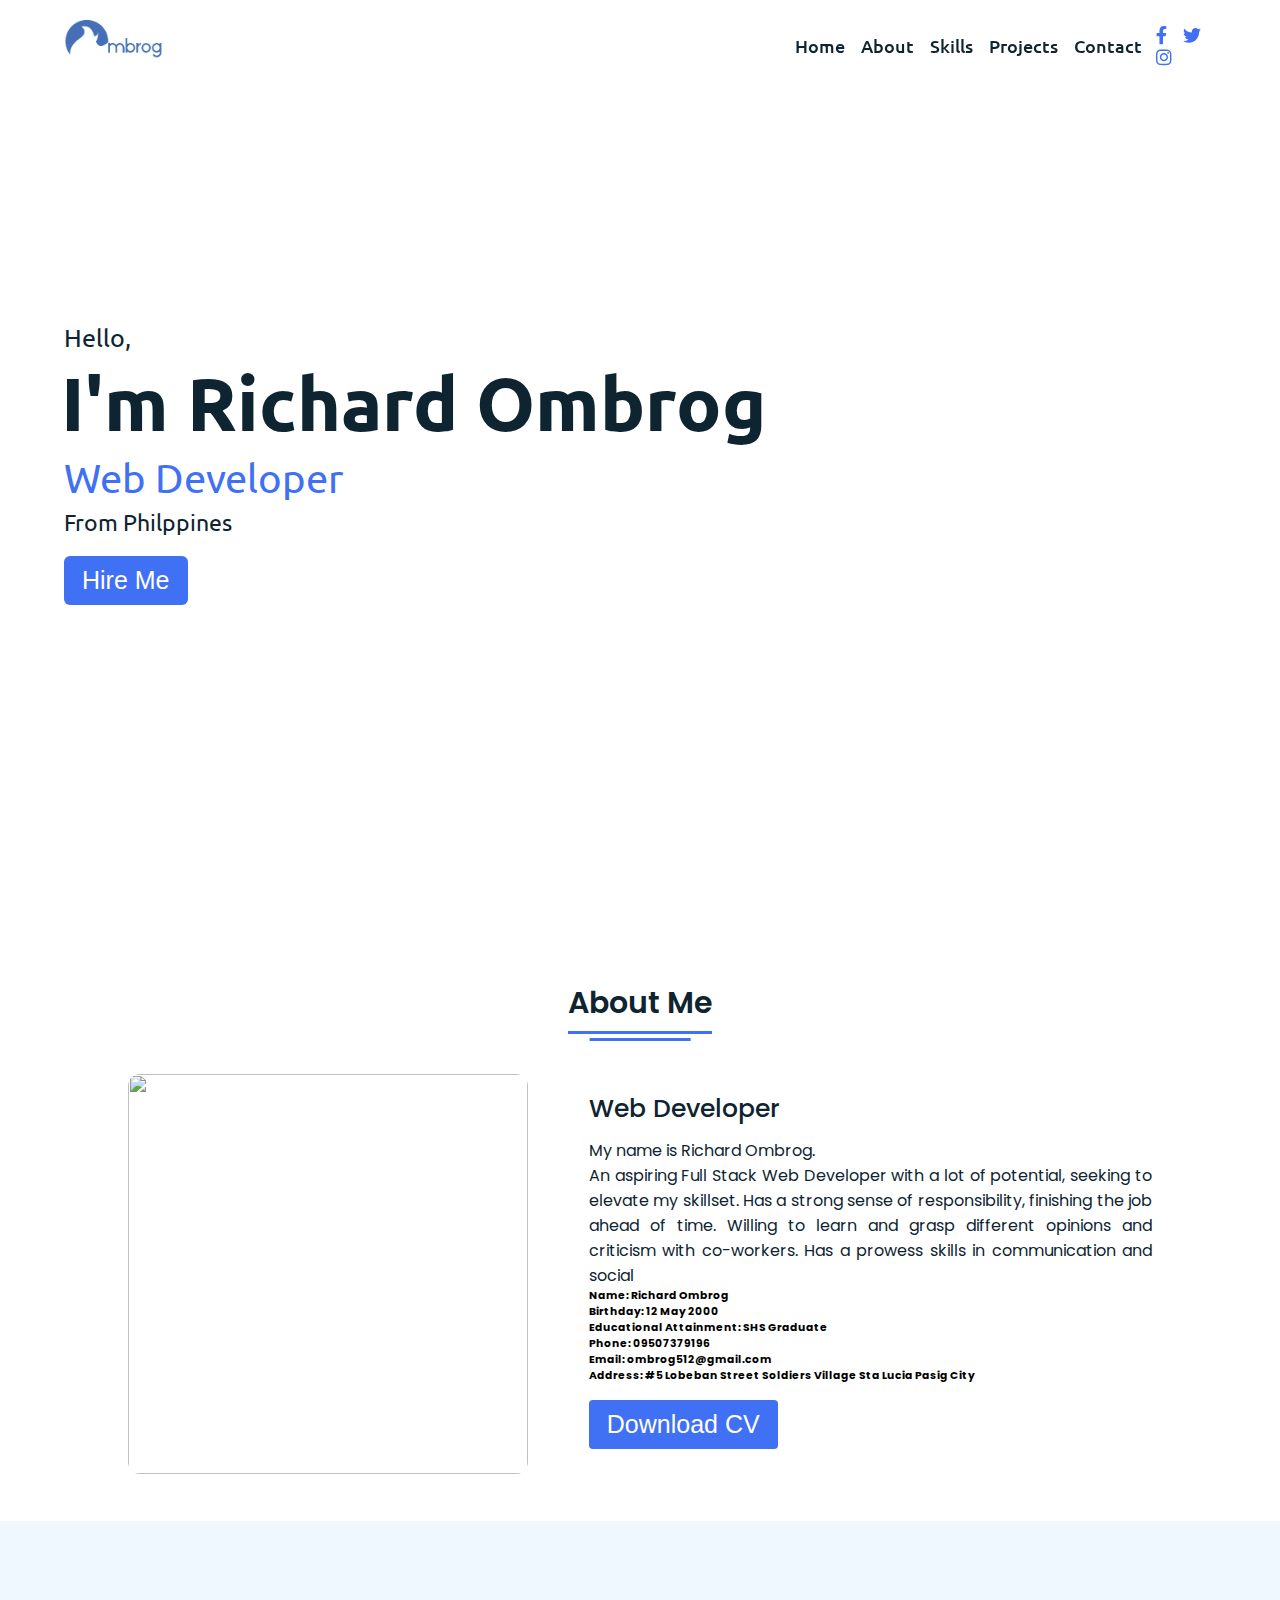
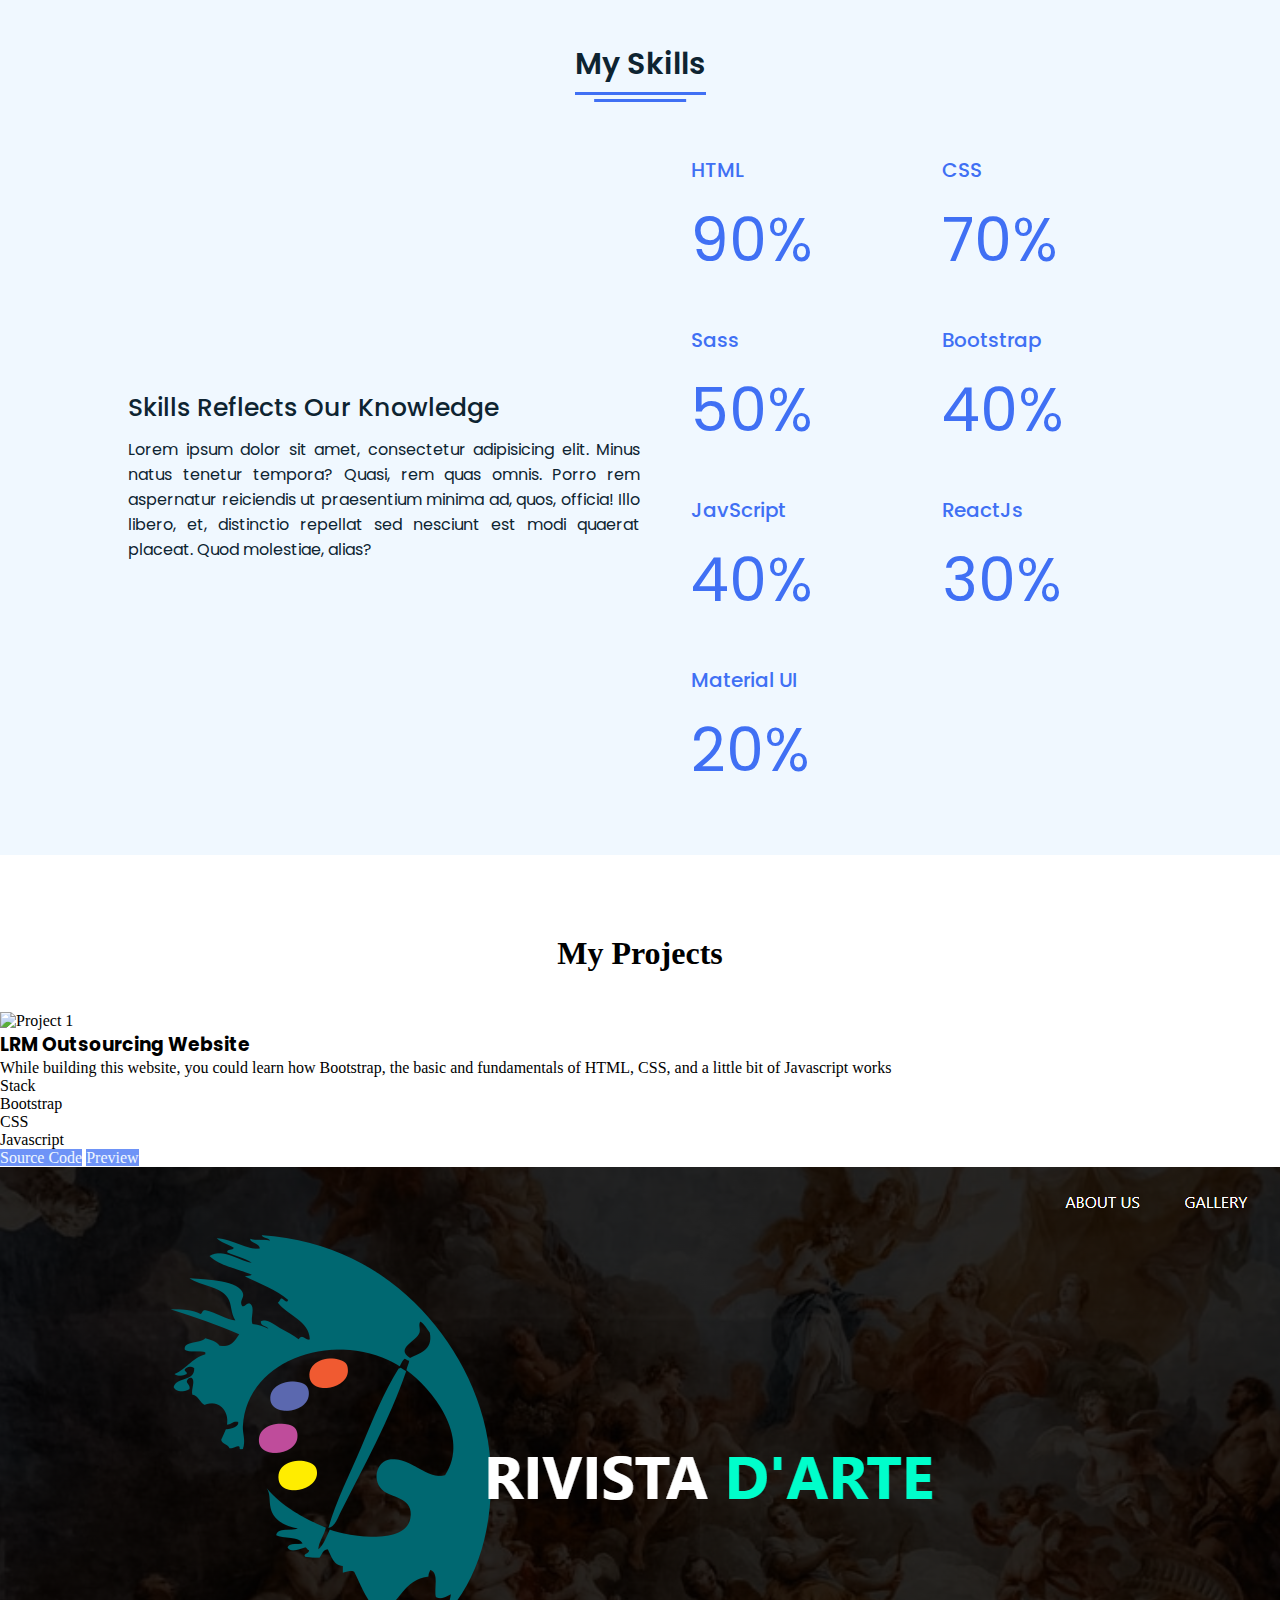
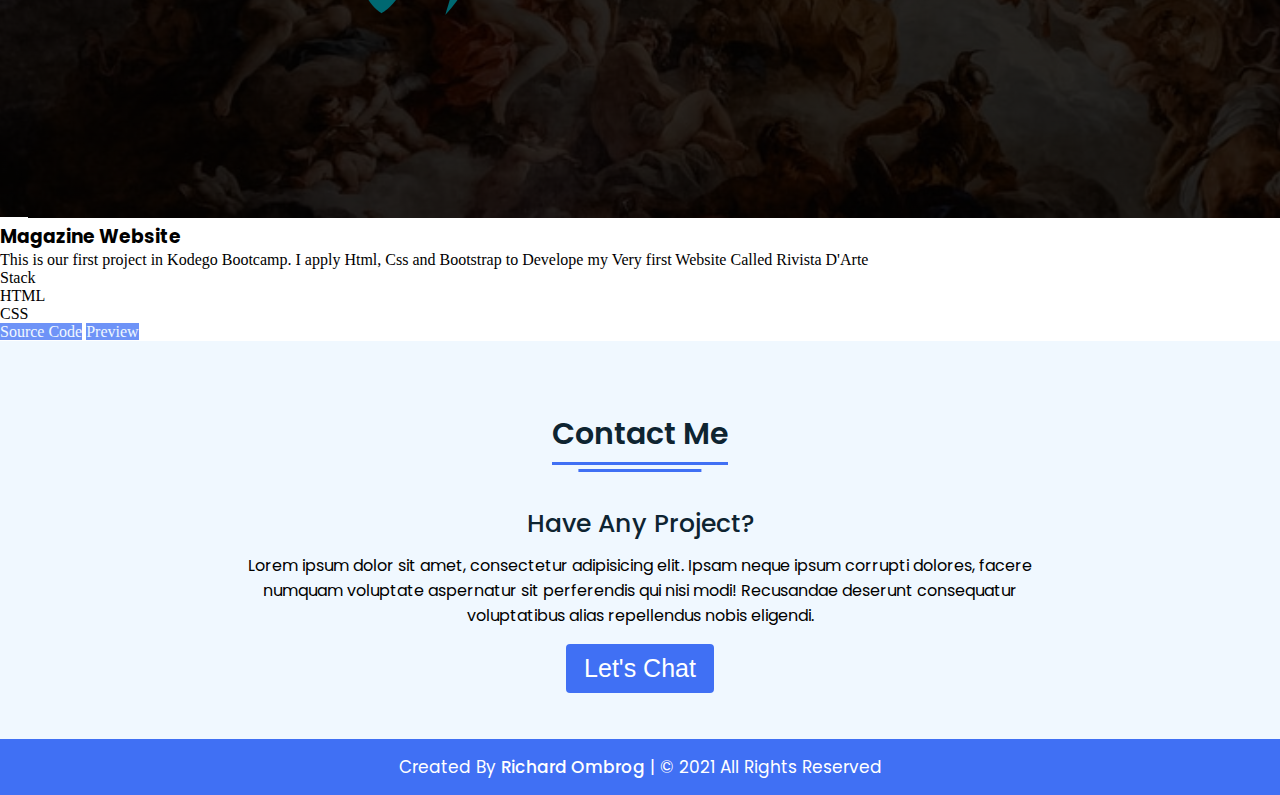
==== commit 5599c372: "small update" ====
--- a/index.html
+++ b/index.html
@@ -85,7 +85,7 @@
       </div>
 
       <div class="button">
-        <a href="Image/resume.jpg"><button>Download CV</button></a>
+        <a href="resumenopic.pdf"><button>Download CV</button></a>
       </div>
     </div>
   </div>
@@ -116,15 +116,23 @@
          <div class="per">70%</div>
        </div>
        <div class="box">
+         <div class="topic">Sass</div>
+         <div class="per">50%</div>
+       </div>
+       <div class="box">
+         <div class="topic">Bootstrap</div>
+         <div class="per">40%</div>
+       </div>
+       <div class="box">
          <div class="topic">JavScript</div>
          <div class="per">40%</div>
        </div>
        <div class="box">
          <div class="topic">ReactJs</div>
-         <div class="per">20%</div>
-       </div>
-       <div class="box">
-         <div class="topic">SQL</div>
+         <div class="per">30%</div>
+       </div>
+       <div class="box">
+         <div class="topic">Material UI</div>
          <div class="per">20%</div>
        </div>
        <!-- <div class="box">
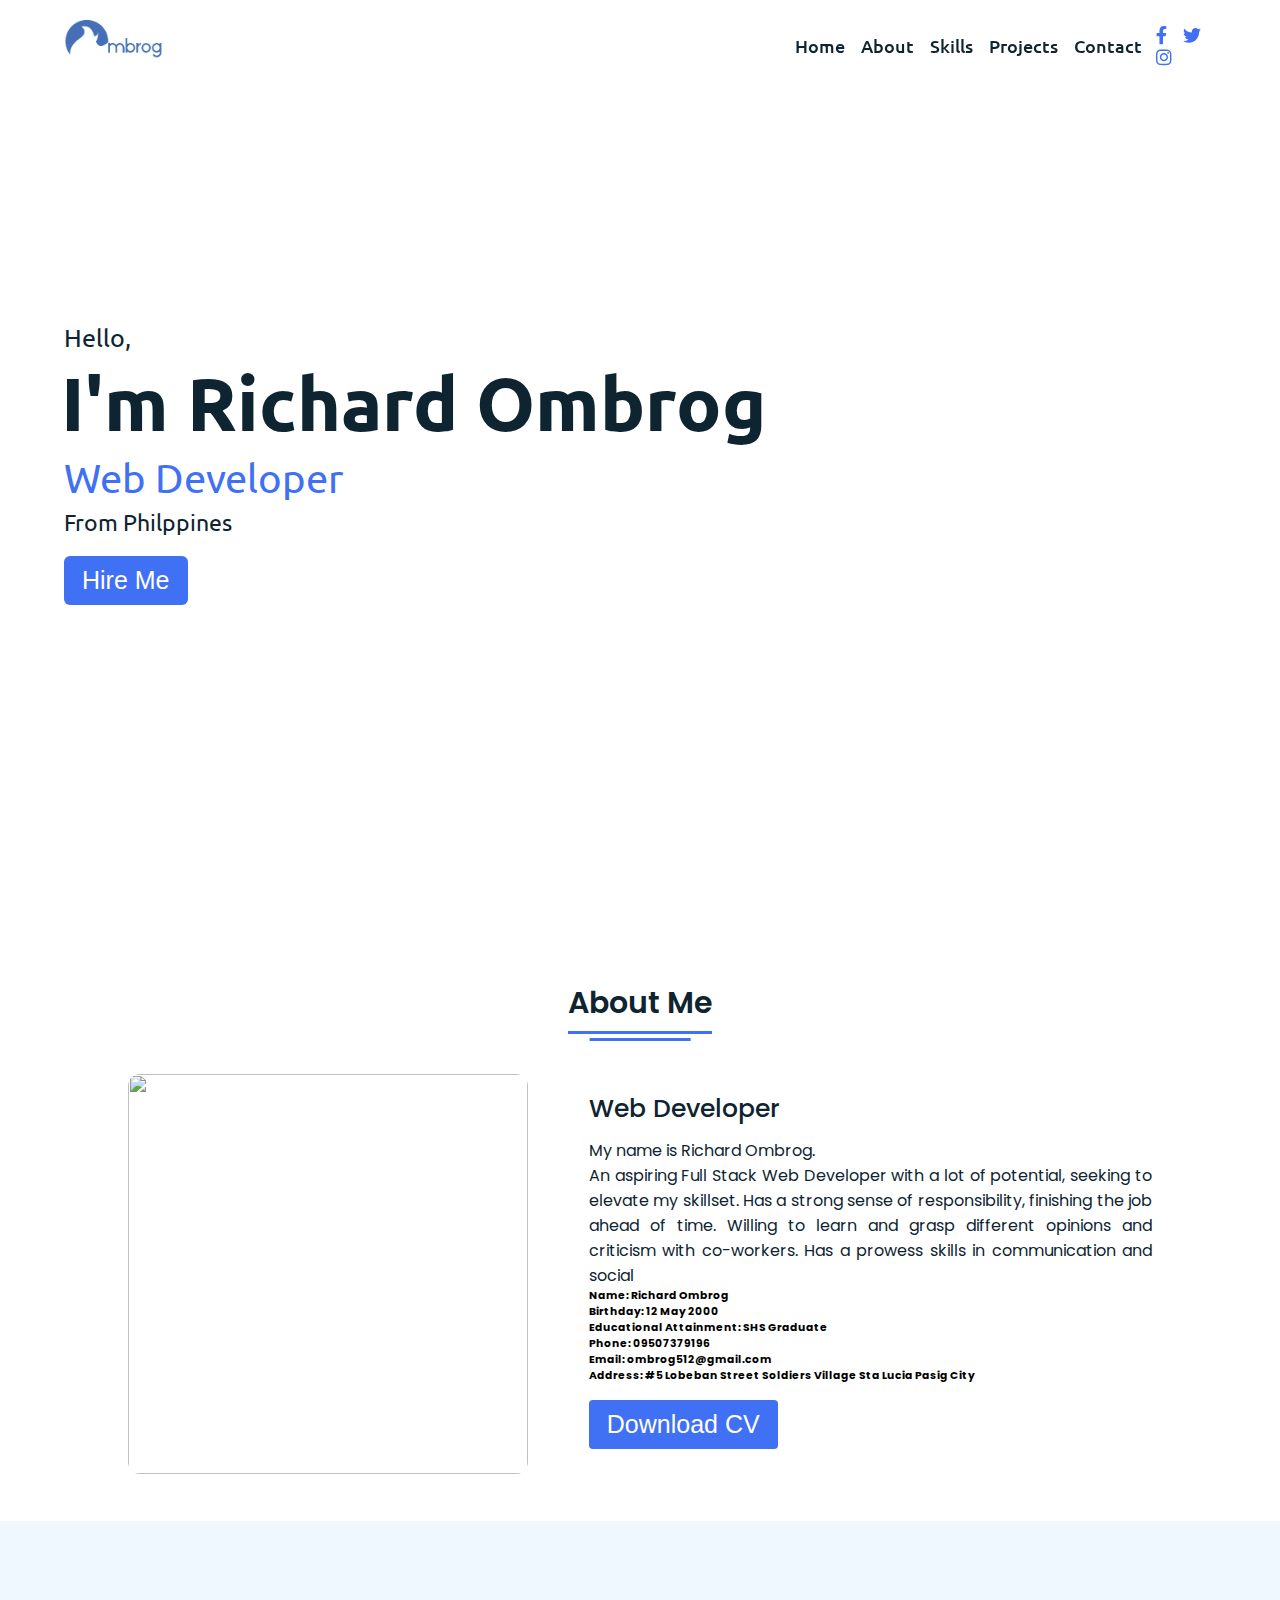
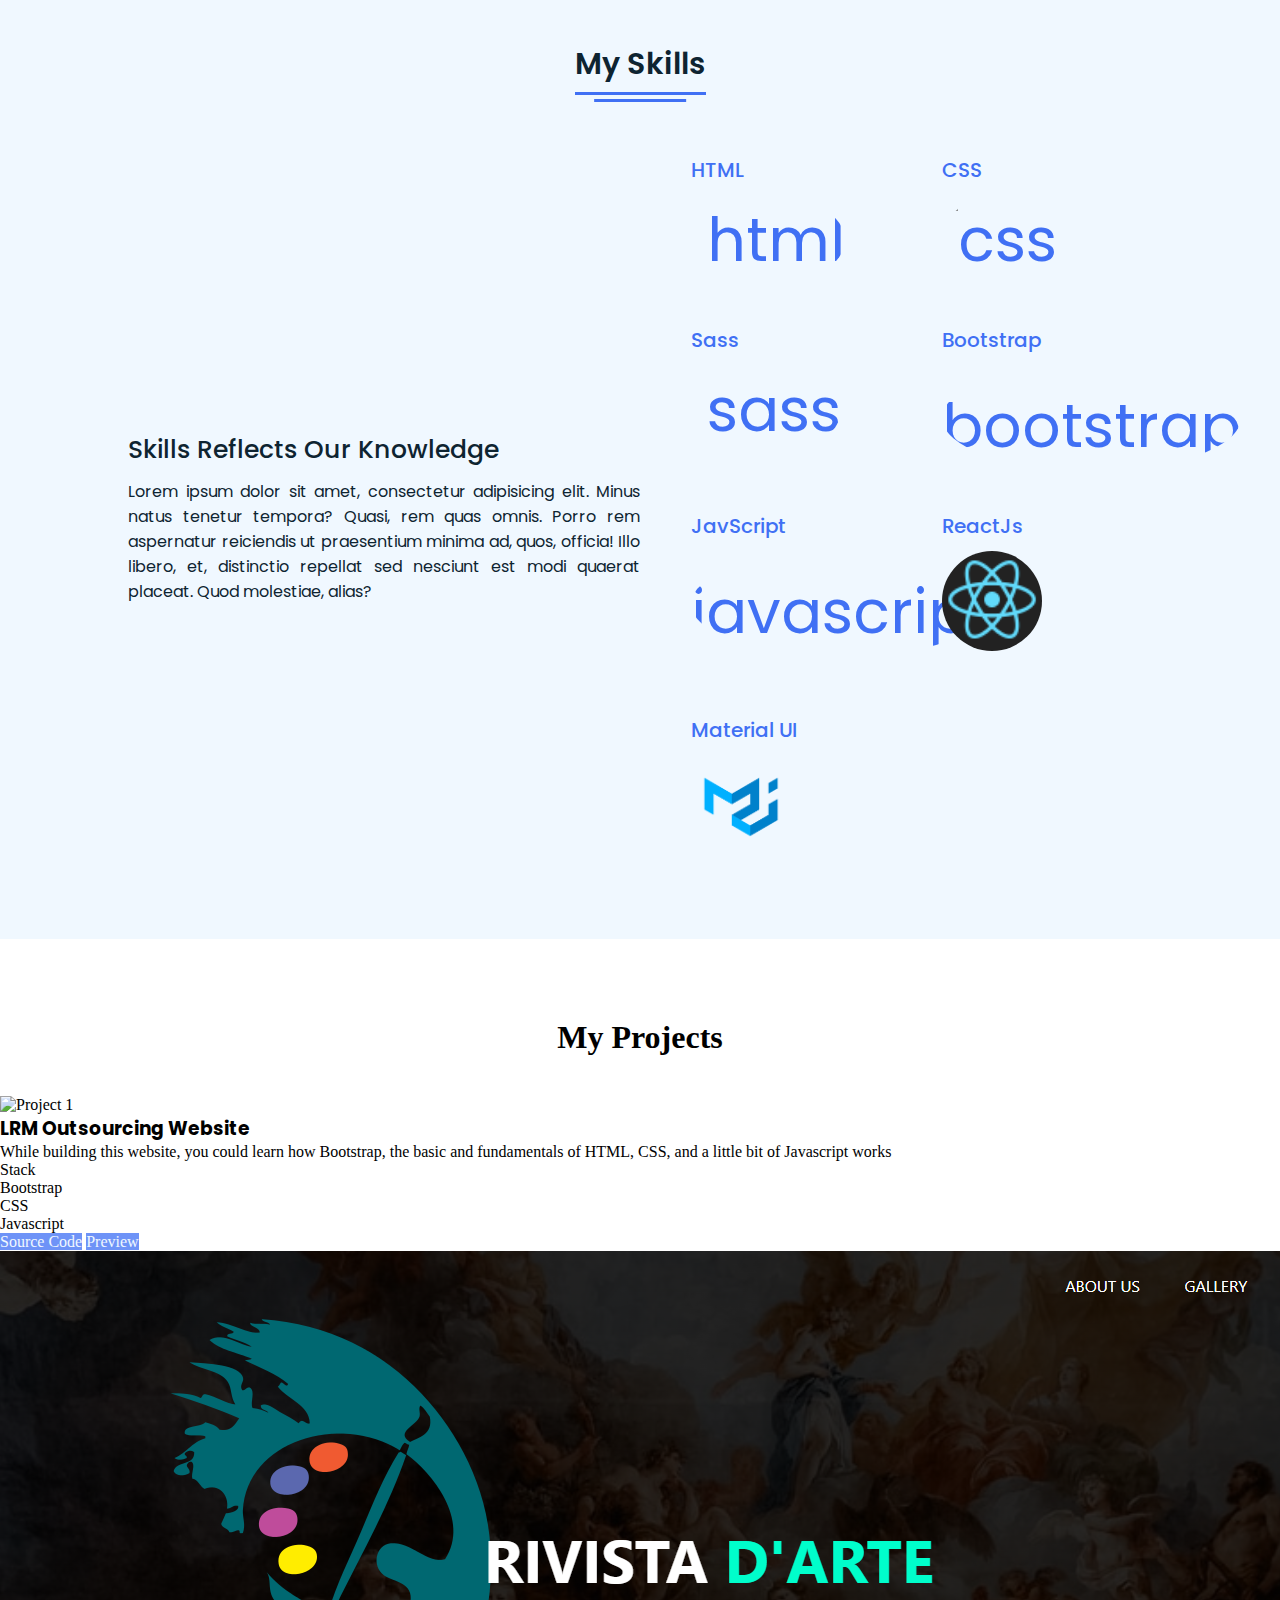
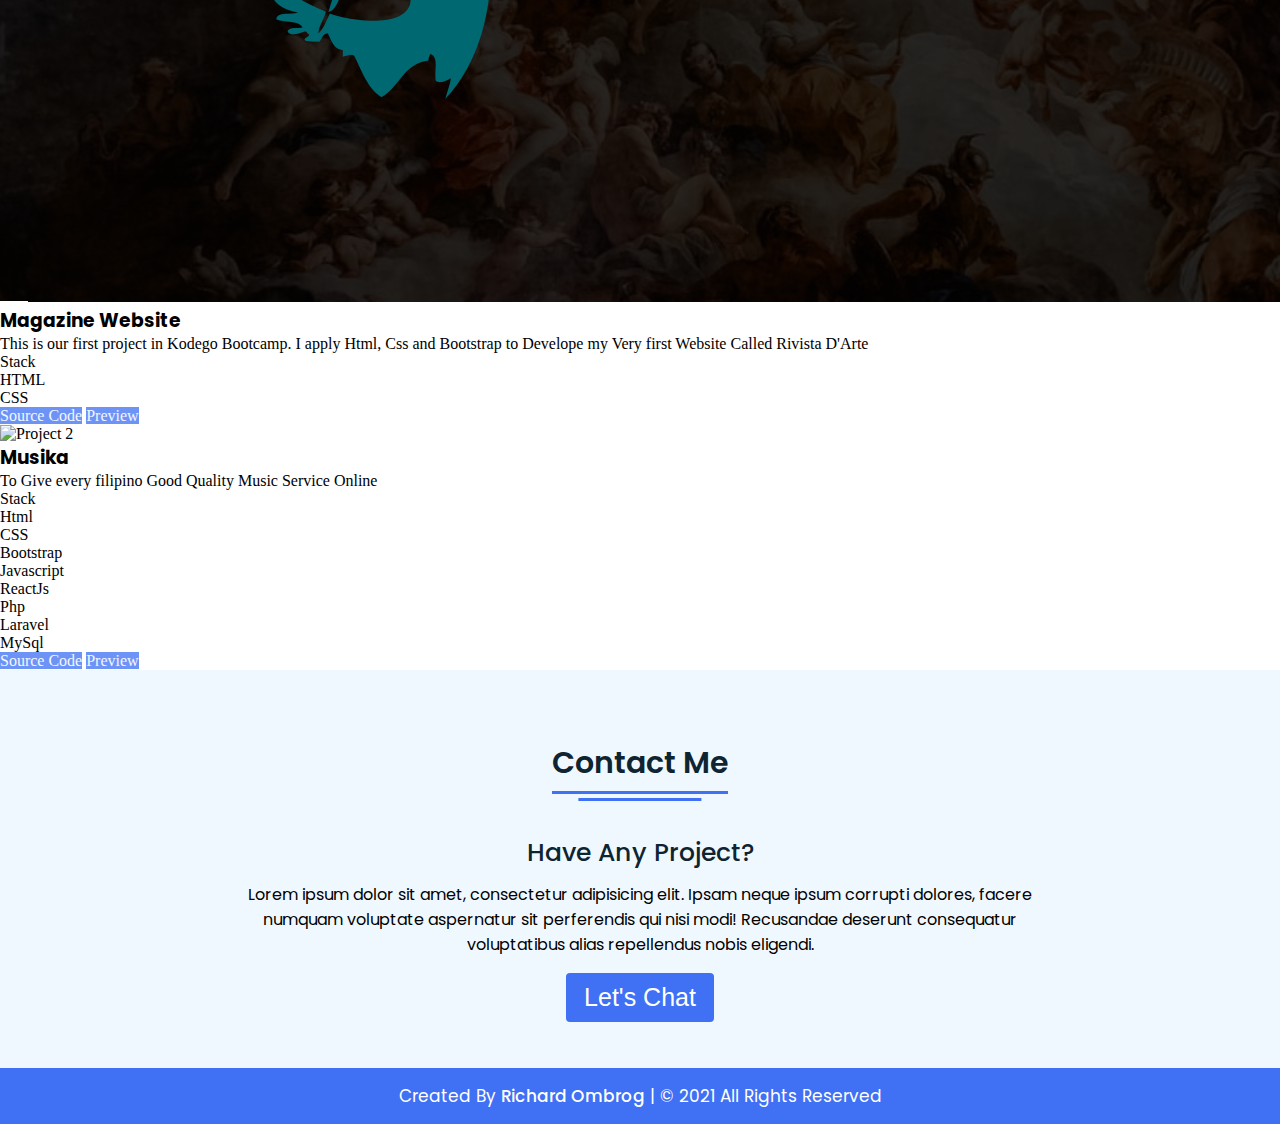
==== commit 1e58d2d1: "update skills" ====
--- a/index.html
+++ b/index.html
@@ -109,31 +109,31 @@
      <div class="boxes">
        <div class="box">
          <div class="topic">HTML</div>
-         <div class="per">90%</div>
+         <div class="per"><img src="/Image/html-5.png" alt="html"></div>
        </div>
        <div class="box">
          <div class="topic">CSS</div>
-         <div class="per">70%</div>
+         <div class="per"><img src="/Image/css-3.png" alt="css"></div>
        </div>
        <div class="box">
          <div class="topic">Sass</div>
-         <div class="per">50%</div>
+         <div class="per"><img src="/Image/sass.png" alt="sass"></div>
        </div>
        <div class="box">
          <div class="topic">Bootstrap</div>
-         <div class="per">40%</div>
+         <div class="per"><img src="/Image/bootstrap.png" alt="bootstrap"></div>
        </div>
        <div class="box">
          <div class="topic">JavScript</div>
-         <div class="per">40%</div>
+         <div class="per"><img src="/Image/javascript.png" alt="javascript"></div>
        </div>
        <div class="box">
          <div class="topic">ReactJs</div>
-         <div class="per">30%</div>
+         <div class="per"><img src="/Image/react.ico" alt="react"></div>
        </div>
        <div class="box">
          <div class="topic">Material UI</div>
-         <div class="per">20%</div>
+         <div class="per"><img src="/Image/materialUI.Default" alt="mui"></div>
        </div>
        <!-- <div class="box">
          <div class="topic">PHP</div>
@@ -197,6 +197,56 @@
                   </div>
               </div>
           </div>
+
+          <div class="col-md-6">
+              <div class="card">
+                  <img src="Project/project3.png" alt="Project 2" class="img-fluid">
+                  <div class="card-body p-lg-5">
+                     <h3 class="text-center fw-bold" style="font-family: 'Poppins',sans-serif;">Musika</h3>
+                     <p class="lead card__description"> To Give every filipino Good Quality Music Service Online
+                     </p>
+
+                     <p class="text-center fw-bold">Stack</p>
+                     <div class="d-flex justify-content-between align-items-center px-lg-5">
+                       <p class="">Html</p>
+                      <p class="">CSS</p>
+                      <p class="">Bootstrap</p>
+                      <p class="">Javascript</p>
+                      <p class="">ReactJs</p>
+                      <p class="">Php</p>
+                      <p class="">Laravel</p>
+                      <p class="">MySql</p>
+                     </div>
+
+                     <div class="px-lg-5 project-btn">
+                         <a href="https://github.com/RichardOmbrog/Transcription-Service" class="btn btn-custom btn-rounded float-start">Source Code</a>
+                         <a href="https://github.com/RichardOmbrog/Transcription-Service" class="btn btn-custom btn-rounded float-end">Preview</a>
+                     </div>
+                  </div>
+              </div>
+          </div>
+<!-- 
+          <div class="col-md-6">
+            <div class="card">
+                <img src="Project/project3.png" alt="Project3" class="img-fluid">
+                <div class="card-body p-lg-5">
+                   <h3 class="text-center fw-bold" style="font-family: 'Poppins',sans-serif;">Musika</h3>
+                   <p class="lead card__description">
+                     
+                   </p>
+
+                   <p class="text-center fw-bold">Stack</p>
+                   <div class="d-flex justify-content-between align-items-center px-lg-5">
+                       
+                   </div>
+
+                   <div class="px-lg-5">
+                       <a href="https://github.com/RichardOmbrog/Transcription-Service" class="btn btn-custom btn-rounded float-start">Source Code</a>
+                       <a href="https://github.com/RichardOmbrog/Transcription-Service" class="btn btn-custom btn-rounded float-end">Preview</a>
+                   </div>
+                </div>
+            </div>
+        </div> -->
           <!-- <div class="col-md-6">
               <div class="card">
                   <img src="" alt="Project 3" class="img-fluid">
--- a/css/style.css
+++ b/css/style.css
@@ -1,6 +1,6 @@
 /* Google Font CDN Link */
-@import url('https://fonts.googleapis.com/css2?family=Poppins:wght@400;500;600;700&family=Ubuntu:wght@400;500;700&display=swap');
-*{
+@import url("https://fonts.googleapis.com/css2?family=Poppins:wght@400;500;600;700&family=Ubuntu:wght@400;500;700&display=swap");
+* {
   margin: 0;
   padding: 0;
   box-sizing: border-box;
@@ -10,89 +10,88 @@
 
 /* Custom Scroll Bar CSS */
 ::-webkit-scrollbar {
-    width: 10px;
+  width: 10px;
 }
 ::-webkit-scrollbar-track {
-    background: #f1f1f1;
+  background: #f1f1f1;
 }
 ::-webkit-scrollbar-thumb {
-    background: #6e93f7;
-    border-radius: 12px;
-    transition: all 0.3s ease;
+  background: #6e93f7;
+  border-radius: 12px;
+  transition: all 0.3s ease;
 }
 
 ::-webkit-scrollbar-thumb:hover {
-    background: #4070f4;
+  background: #4070f4;
 }
 /* navbar styling */
 
-.navbar > .logo img{
+.navbar > .logo img {
   width: clamp(100px, 10%, 200px);
-  
-}
-nav{
+}
+nav {
   position: fixed;
   width: 100%;
   padding: 20px 0;
   z-index: 998;
   transition: all 0.3s ease;
-  font-family: 'Ubuntu', sans-serif;
-}
-nav.sticky{
+  font-family: "Ubuntu", sans-serif;
+}
+nav.sticky {
   background: #4070f4;
   padding: 13px 0;
 }
-nav .navbar{
+nav .navbar {
   width: 90%;
   display: flex;
   justify-content: space-between;
   align-items: center;
   margin: auto;
 }
-nav .navbar .logo a{
+nav .navbar .logo a {
   font-weight: 500;
   font-size: 35px;
   color: #4070f4;
 }
-nav.sticky .navbar .logo a{
-  color: #fff;
-}
-nav .navbar .menu{
+nav.sticky .navbar .logo a {
+  color: #fff;
+}
+nav .navbar .menu {
   display: flex;
   position: relative;
 }
-nav .navbar .menu li{
+nav .navbar .menu li {
   list-style: none;
   margin: 0 8px;
 }
-.navbar .menu a{
+.navbar .menu a {
   font-size: 18px;
   font-weight: 500;
-  color: #0E2431;
+  color: #0e2431;
   padding: 6px 0;
   transition: all 0.4s ease;
 }
-.navbar .menu a:hover{
-  color: #4070f4;
-}
-nav.sticky .menu a{
-  color: #FFF;
-}
-nav.sticky .menu a:hover{
-  color: #0E2431;
-}
-.navbar .media-icons a{
+.navbar .menu a:hover {
+  color: #4070f4;
+}
+nav.sticky .menu a {
+  color: #fff;
+}
+nav.sticky .menu a:hover {
+  color: #0e2431;
+}
+.navbar .media-icons a {
   color: #4070f4;
   font-size: 18px;
   margin: 0 6px;
 }
-nav.sticky .media-icons a{
-  color: #FFF;
+nav.sticky .media-icons a {
+  color: #fff;
 }
 
 /* Side Navigation Menu Button CSS */
 nav .menu-btn,
-.navbar .menu .cancel-btn{
+.navbar .menu .cancel-btn {
   position: absolute;
   color: #fff;
   right: 30px;
@@ -102,27 +101,27 @@
   transition: all 0.3s ease;
   display: none;
 }
-nav .menu-btn{
-  color: #4070f4;
-}
-nav.sticky .menu-btn{
-  color: #FFF;
-}
-.navbar .menu .menu-btn{
+nav .menu-btn {
+  color: #4070f4;
+}
+nav.sticky .menu-btn {
+  color: #fff;
+}
+.navbar .menu .menu-btn {
   color: #fff;
 }
 
 /* home section styling */
-.home{
+.home {
   height: 100vh;
   width: 100%;
   /* background: url("images/background.png") no-repeat; */
   background-size: cover;
   background-position: center;
   background-attachment: fixed;
-  font-family: 'Ubuntu', sans-serif;
-}
-.home .home-content{
+  font-family: "Ubuntu", sans-serif;
+}
+.home .home-content {
   width: 90%;
   height: 100%;
   margin: auto;
@@ -130,33 +129,33 @@
   flex-direction: column;
   justify-content: center;
 }
-.home .text-one{
+.home .text-one {
   font-size: 25px;
-  color: #0E2431;
-}
-.home .text-two{
-  color: #0E2431;
+  color: #0e2431;
+}
+.home .text-two {
+  color: #0e2431;
   font-size: 75px;
   font-weight: 600;
   margin-left: -3px;
 }
-.home .text-three{
+.home .text-three {
   font-size: 40px;
   margin: 5px 0;
   color: #4070f4;
 }
-.home .text-four{
+.home .text-four {
   font-size: 23px;
   margin: 5px 0;
-  color: #0E2431;
-}
-.home .button{
+  color: #0e2431;
+}
+.home .button {
   margin: 14px 0;
 }
-.home .button a{
-  color: #0E2431;
-}
-.home .button button{
+.home .button a {
+  color: #0e2431;
+}
+.home .button button {
   outline: none;
   padding: 8px 16px;
   border-radius: 6px;
@@ -168,7 +167,7 @@
   border: 2px solid transparent;
   transition: all 0.4s ease;
 }
-.home .button button:hover{
+.home .button button:hover {
   border-color: #4070f4;
   background-color: #fff;
   color: #4070f4;
@@ -177,34 +176,34 @@
 /* About Section Styling */
 /* Those Elements Where We Have Apply Same CSS,
  I'm Selecting Directly 'Section Tag' and 'Class'  */
-section{
+section {
   padding-top: 40px;
 }
-section .content{
+section .content {
   width: 80%;
   margin: 40px auto;
-  font-family: 'Poppins', sans-serif;
-}
-.about .about-details{
+  font-family: "Poppins", sans-serif;
+}
+.about .about-details {
   display: flex;
   justify-content: space-between;
   align-items: center;
 }
-section .title{
+section .title {
   display: flex;
   justify-content: center;
   margin-bottom: 40px;
 }
-section .title span{
-  color: #0E2431;
+section .title span {
+  color: #0e2431;
   font-size: 30px;
   font-weight: 600;
   position: relative;
   padding-bottom: 8px;
 }
 section .title span::before,
-section .title span::after{
-  content: '';
+section .title span::after {
+  content: "";
   position: absolute;
   height: 3px;
   width: 100%;
@@ -212,38 +211,41 @@
   left: 0;
   bottom: 0;
 }
-section .title span::after{
+section .title span::after {
   bottom: -7px;
   width: 70%;
   left: 50%;
   transform: translateX(-50%);
 }
-.about .about-details .left{
+.about .about-details .left {
   width: 45%;
 }
-.about .left img{
+.about .left img {
   height: 400px;
   width: 400px;
   object-fit: cover;
   border-radius: 12px;
 }
-.about-details .right{
+.about-details .right {
   width: 55%;
 }
-section  .topic{
-  color: #0E2431;
+section .topic {
+  color: #0e2431;
   font-size: 25px;
   font-weight: 500;
   margin-bottom: 10px;
 }
-.about-details .right p{
+/* 
+section .topic img{} */
+
+.about-details .right p {
   text-align: justify;
-  color: #0E2431;
-}
-section .button{
+  color: #0e2431;
+}
+section .button {
   margin: 16px 0;
 }
-section .button button{
+section .button button {
   outline: none;
   padding: 8px 16px;
   border-radius: 4px;
@@ -255,115 +257,115 @@
   cursor: pointer;
   transition: all 0.4s ease;
 }
-section .button button:hover{
+section .button button:hover {
   border-color: #4070f4;
   background-color: #fff;
   color: #4070f4;
 }
 
- /* My Skills CSS */
- .skills{
-   background: #F0F8FF;
- }
- .skills .content{
-   padding: 40px 0;
- }
- .skills .skills-details{
-   display: flex;
-   justify-content: space-between;
-   align-items: center;
- }
- .skills-details .text{
-   width: 50%;
- }
- .skills-details p{
-   color: #0E2431;
-   text-align: justify;
- }
-.skills .skills-details .experience{
+/* My Skills CSS */
+.skills {
+  background: #f0f8ff;
+}
+.skills .content {
+  padding: 40px 0;
+}
+.skills .skills-details {
+  display: flex;
+  justify-content: space-between;
+  align-items: center;
+}
+.skills-details .text {
+  width: 50%;
+}
+.skills-details p {
+  color: #0e2431;
+  text-align: justify;
+}
+.skills .skills-details .experience {
   display: flex;
   align-items: center;
   margin: 0 10px;
 }
-.skills-details .experience .num{
-  color: #0E2431;
+.skills-details .experience .num {
+  color: #0e2431;
   font-size: 80px;
 }
-.skills-details .experience .exp{
-  color: #0E2431;
+.skills-details .experience .exp {
+  color: #0e2431;
   margin-left: 20px;
   font-size: 18px;
   font-weight: 500;
   margin: 0 6px;
 }
-.skills-details .boxes{
+.skills-details .boxes {
   width: 45%;
   display: flex;
   flex-wrap: wrap;
   justify-content: space-between;
 }
-.skills-details .box{
+.skills-details .box {
   width: calc(100% / 2 - 20px);
   margin: 20px 0;
 }
-.skills-details .boxes .topic{
+.skills-details .boxes .topic {
   font-size: 20px;
   color: #4070f4;
 }
-.skills-details .boxes .per{
+.skills-details .boxes .per {
   font-size: 60px;
   color: #4070f4;
 }
 
-.project-btn .btn{
+.project-btn .btn {
   background-color: #6e93f7;
-  color: #F0F8FF;
-}
-.project-btn .btn:hover{
+  color: #f0f8ff;
+}
+.project-btn .btn:hover {
   background-color: #4070f4;
   color: #f1f1f1;
 }
 /* Contact Me CSS */
-.contact{
-  background: #F0F8FF;
-}
-.contact .content{
+.contact {
+  background: #f0f8ff;
+}
+.contact .content {
   margin: 0 auto;
   padding: 30px 0;
 }
-.contact .text{
+.contact .text {
   width: 80%;
   text-align: center;
   margin: auto;
 }
 
 /* Footer CSS */
-footer{
+footer {
   background: #4070f4;
   padding: 15px 0;
   text-align: center;
-  font-family: 'Poppins', sans-serif;
-}
-footer .text span{
+  font-family: "Poppins", sans-serif;
+}
+footer .text span {
   font-size: 17px;
   font-weight: 400;
   color: #fff;
 }
-footer .text span a{
+footer .text span a {
   font-weight: 500;
-  color: #FFF;
-}
-footer .text span a:hover{
+  color: #fff;
+}
+footer .text span a:hover {
   text-decoration: underline;
 }
 /* Scroll TO Top Button CSS */
-.scroll-button a{
+.scroll-button a {
   position: fixed;
   bottom: 20px;
   right: 20px;
   color: #fff;
   background: #4070f4;
-  padding: 7px 12px;;
+  padding: 7px 12px;
   font-size: 18px;
   border-radius: 6px;
   box-shadow: rgba(0, 0, 0, 0.15);
@@ -372,45 +374,45 @@
 
 /* Responsive Media Query */
 @media (max-width: 1190px) {
-  section .content{
+  section .content {
     width: 85%;
   }
 }
 @media (max-width: 1000px) {
-  .about .about-details{
+  .about .about-details {
     justify-content: center;
     flex-direction: column;
   }
-  .about .about-details .left{
+  .about .about-details .left {
     display: flex;
     justify-content: center;
     width: 100%;
   }
-  .about-details .right{
+  .about-details .right {
     width: 90%;
     margin: 40px 0;
   }
-  .projects .boxes .box{
+  .projects .boxes .box {
     margin: 20px 0;
     width: calc(100% / 2 - 20px);
   }
 }
 @media (max-width: 900px) {
-  .about .left img{
+  .about .left img {
     height: 350px;
     width: 350px;
   }
 }
 
 @media (max-width: 750px) {
-  nav .navbar{
+  nav .navbar {
     width: 90%;
   }
-  nav .navbar .menu{
+  nav .navbar .menu {
     position: fixed;
     left: -100%;
     top: 0;
-    background: #0E2431;
+    background: #0e2431;
     height: 100vh;
     max-width: 400px;
     width: 100%;
@@ -419,63 +421,69 @@
     align-items: center;
     transition: all 0.5s ease;
   }
-  .navbar.active .menu{
+  .navbar.active .menu {
     left: 0;
   }
-  nav .navbar .menu a{
+  nav .navbar .menu a {
     font-size: 23px;
     display: block;
     color: #fff;
     margin: 10px 0;
   }
-  nav.sticky .menu a:hover{
+  nav.sticky .menu a:hover {
     color: #4070f4;
   }
-  nav .navbar .media-icons{
+  nav .navbar .media-icons {
     display: none;
   }
   nav .menu-btn,
-  .navbar .menu .cancel-btn{
+  .navbar .menu .cancel-btn {
     display: block;
   }
-  .home .text-two{
+  .home .text-two {
     font-size: 65px;
   }
-  .home .text-three{
+  .home .text-three {
     font-size: 35px;
   }
-  .skills .skills-details{
+  .skills .skills-details {
     align-items: center;
     justify-content: center;
     flex-direction: column;
   }
-  .skills-details .text{
+  .skills-details .text {
     width: 100%;
     margin-bottom: 50px;
   }
-  .skills-details .boxes{
+  .skills-details .boxes {
     justify-content: center;
     align-items: center;
     width: 100%;
   }
-  .services .boxes .box{
+  .services .boxes .box {
     margin: 20px 0;
     width: 100%;
   }
-  .contact .text{
-    width: 100%;
-}
-}
-
-@media (max-width: 500px){
-  .home .text-two{
+  .contact .text {
+    width: 100%;
+  }
+}
+
+@media (max-width: 500px) {
+  .home .text-two {
     font-size: 55px;
   }
-  .home .text-three{
+  .home .text-three {
     font-size: 33px;
   }
-  .skills-details .boxes .per{
+  .skills-details .boxes .per {
     font-size: 50px;
     color: #4070f4;
   }
 }
+
+section .per img {
+  width: 100px;
+  height: 100px;
+  border-radius: 50%;
+}
